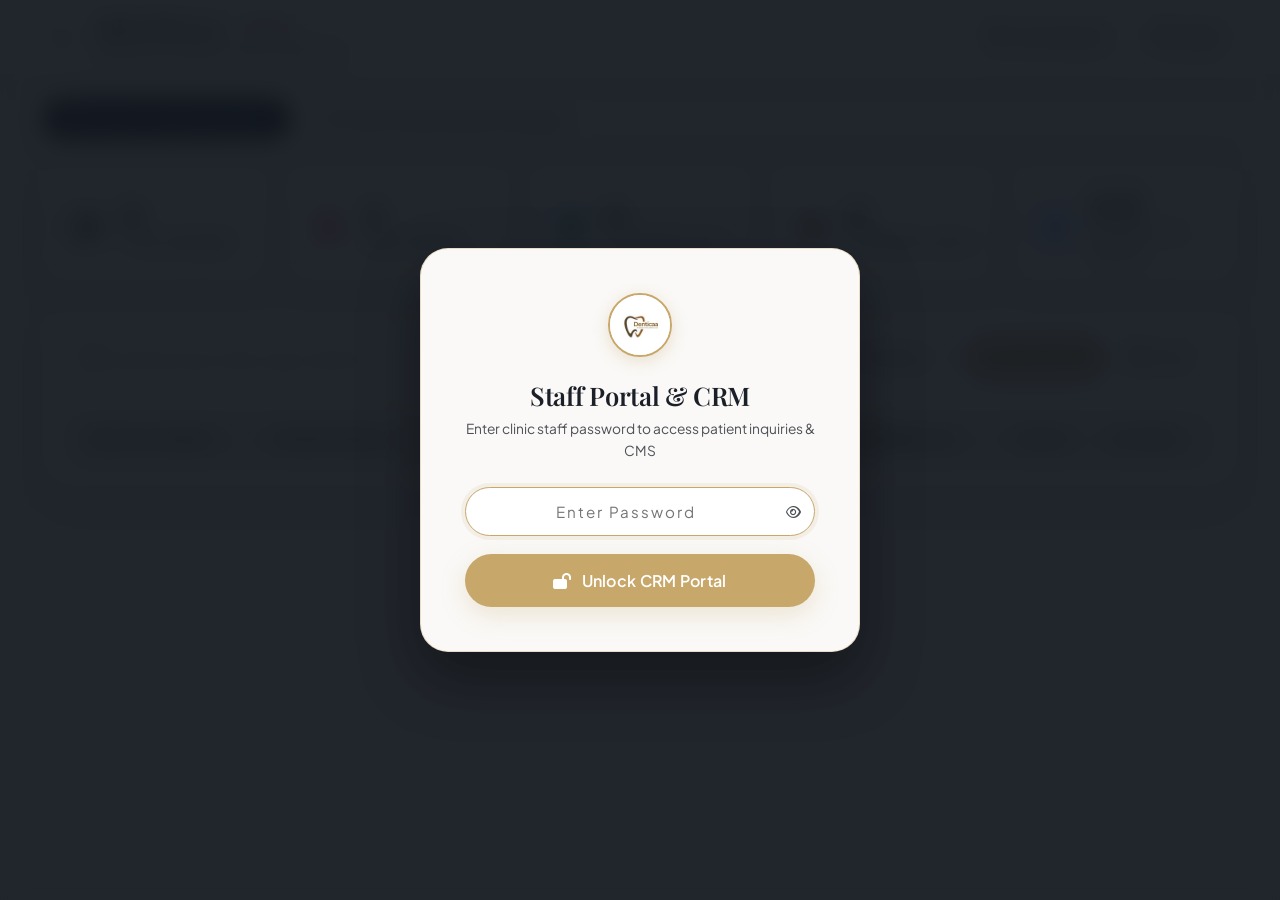
==== admin.html @ 0b4a2cc5 "Initial commit: Denticaa Dental Care website with responsive design, dynamic CMS and verified Google" ====
<!DOCTYPE html>
<html lang="en">
<head>
  <meta charset="UTF-8">
  <meta name="viewport" content="width=device-width, initial-scale=1.0">
  <title>Denticaa Dental CRM | Staff Portal & Transformations CMS</title>
  
  <!-- Icons & Fonts -->
  <link rel="stylesheet" href="https://cdnjs.cloudflare.com/ajax/libs/font-awesome/6.5.1/css/all.min.css">
  <link rel="preconnect" href="https://fonts.googleapis.com">
  <link rel="preconnect" href="https://fonts.gstatic.com" crossorigin>
  <link href="https://fonts.googleapis.com/css2?family=Playfair+Display:ital,wght@0,400;0,500;0,600;0,700;1,400;1,600&family=Plus+Jakarta+Sans:wght@300;400;500;600;700;800&display=swap" rel="stylesheet">

  <!-- Core Theme Styles -->
  <link rel="stylesheet" href="css/style.css">
  <link rel="stylesheet" href="css/components.css">
  <link rel="stylesheet" href="css/responsive.css">

  <style>
    /* Dedicated CRM Portal & Staff Login Styling */
    .crm-body {
      background-color: var(--bg-primary);
      min-height: 100vh;
      display: flex;
      flex-direction: column;
    }

    /* 1. AUTH / PASSWORD LOCK SCREEN */
    .auth-overlay {
      position: fixed;
      inset: 0;
      background: rgba(15, 20, 28, 0.92);
      backdrop-filter: blur(12px);
      z-index: 10000;
      display: flex;
      align-items: center;
      justify-content: center;
      padding: 20px;
    }

    .auth-card {
      background: var(--bg-card);
      border: 1.5px solid var(--gold-border);
      border-radius: var(--radius-xl);
      padding: 44px;
      max-width: 440px;
      width: 100%;
      text-align: center;
      box-shadow: 0 25px 60px rgba(0, 0, 0, 0.4);
      animation: modalFadeIn 0.3s ease;
    }

    .auth-logo {
      width: 64px;
      height: 64px;
      border-radius: 50%;
      margin: 0 auto 16px auto;
      border: 2px solid var(--gold-primary);
      box-shadow: 0 4px 16px rgba(199, 167, 106, 0.3);
      object-fit: cover;
    }

    .auth-title {
      font-family: var(--font-serif);
      font-size: 1.6rem;
      color: var(--text-dark);
      margin-bottom: 6px;
    }

    .auth-subtitle {
      font-size: 0.86rem;
      color: var(--text-muted);
      margin-bottom: 24px;
    }

    .auth-pass-wrap {
      position: relative;
      margin-bottom: 18px;
    }

    .auth-input {
      width: 100%;
      padding: 14px 44px 14px 16px;
      border-radius: var(--radius-full);
      border: 1.5px solid var(--border-subtle);
      font-family: var(--font-sans);
      font-size: 0.95rem;
      text-align: center;
      letter-spacing: 2px;
      background: #FFFFFF;
      color: var(--text-dark);
    }

    .auth-input:focus {
      outline: none;
      border-color: var(--gold-primary);
      box-shadow: 0 0 0 4px var(--gold-subtle);
    }

    .auth-eye-btn {
      position: absolute;
      right: 14px;
      top: 50%;
      transform: translateY(-50%);
      background: none;
      border: none;
      color: var(--text-muted);
      cursor: pointer;
    }

    .auth-error {
      color: #E11D48;
      font-size: 0.82rem;
      font-weight: 700;
      margin-bottom: 14px;
      display: none;
    }

    /* 2. CRM MAIN APP */
    .crm-header {
      background: var(--bg-card);
      border-bottom: 1px solid var(--border-subtle);
      padding: 14px 0;
      box-shadow: var(--shadow-subtle);
      position: sticky;
      top: 0;
      z-index: 100;
    }

    .crm-header-inner {
      display: flex;
      align-items: center;
      justify-content: space-between;
      gap: 20px;
      flex-wrap: wrap;
    }

    .crm-brand {
      display: flex;
      align-items: center;
      gap: 12px;
      text-decoration: none;
    }

    .crm-brand-img {
      width: 42px;
      height: 42px;
      border-radius: 50%;
      object-fit: cover;
      border: 1.5px solid var(--gold-primary);
    }

    .crm-badge-portal {
      font-size: 0.72rem;
      font-weight: 800;
      color: var(--gold-dark);
      background: var(--gold-subtle);
      border: 1px solid var(--gold-border);
      padding: 3px 10px;
      border-radius: var(--radius-full);
      text-transform: uppercase;
      letter-spacing: 1px;
    }

    /* Tab Switcher */
    .crm-nav-tabs {
      display: flex;
      gap: 10px;
      margin: 24px 0 20px 0;
      border-bottom: 1.5px solid var(--border-subtle);
      padding-bottom: 12px;
    }

    .crm-tab-btn {
      background: var(--bg-card);
      border: 1px solid var(--border-subtle);
      padding: 10px 22px;
      border-radius: var(--radius-full);
      font-family: var(--font-sans);
      font-size: 0.9rem;
      font-weight: 700;
      color: var(--text-muted);
      cursor: pointer;
      display: inline-flex;
      align-items: center;
      gap: 8px;
      transition: var(--transition);
    }

    .crm-tab-btn:hover {
      color: var(--text-dark);
      border-color: var(--gold-border);
    }

    .crm-tab-btn.active {
      background: var(--text-dark);
      color: #FFFFFF;
      border-color: var(--text-dark);
    }

    /* Stats Grid */
    .crm-stats-grid {
      display: grid;
      grid-template-columns: repeat(5, 1fr);
      gap: 18px;
      margin-bottom: 28px;
    }

    .crm-stat-card {
      background: var(--bg-card);
      border: 1px solid var(--border-subtle);
      border-radius: var(--radius-lg);
      padding: 20px;
      box-shadow: var(--shadow-card);
      display: flex;
      align-items: center;
      gap: 14px;
      transition: var(--transition);
    }

    .crm-stat-card:hover {
      transform: translateY(-3px);
      box-shadow: var(--shadow-hover);
      border-color: var(--gold-border);
    }

    .crm-stat-icon {
      width: 44px;
      height: 44px;
      border-radius: var(--radius-md);
      display: flex;
      align-items: center;
      justify-content: center;
      font-size: 1.2rem;
      flex-shrink: 0;
    }

    .icon-total { background: rgba(26, 31, 40, 0.08); color: var(--text-dark); }
    .icon-new { background: rgba(225, 29, 72, 0.12); color: #E11D48; }
    .icon-confirmed { background: rgba(5, 150, 105, 0.12); color: #059669; }
    .icon-bot { background: rgba(199, 167, 106, 0.15); color: var(--gold-dark); }
    .icon-doctors { background: rgba(59, 130, 246, 0.12); color: #2563EB; }

    .crm-stat-num {
      font-size: 1.6rem;
      font-weight: 800;
      color: var(--text-dark);
      line-height: 1;
      margin-bottom: 3px;
    }

    .crm-stat-label {
      font-size: 0.76rem;
      font-weight: 700;
      color: var(--text-muted);
      text-transform: uppercase;
      letter-spacing: 0.5px;
    }

    /* Main Container & Table Card */
    .crm-main-card {
      background: var(--bg-card);
      border: 1px solid var(--border-subtle);
      border-radius: var(--radius-xl);
      padding: 26px;
      box-shadow: var(--shadow-card);
      margin-bottom: 48px;
    }

    /* Filter bar */
    .crm-filter-bar {
      display: flex;
      align-items: center;
      justify-content: space-between;
      gap: 16px;
      flex-wrap: wrap;
      margin-bottom: 20px;
      padding-bottom: 18px;
      border-bottom: 1px solid var(--border-light);
    }

    .crm-search-box {
      position: relative;
      flex: 1;
      min-width: 260px;
      max-width: 400px;
    }

    .crm-search-box i {
      position: absolute;
      left: 14px;
      top: 50%;
      transform: translateY(-50%);
      color: var(--text-muted);
    }

    .crm-search-input {
      width: 100%;
      padding: 10px 14px 10px 38px;
      border-radius: var(--radius-full);
      border: 1px solid var(--border-subtle);
      background: #FFFFFF;
      font-family: var(--font-sans);
      font-size: 0.88rem;
      color: var(--text-dark);
    }

    .crm-filter-group {
      display: flex;
      align-items: center;
      gap: 10px;
      flex-wrap: wrap;
    }

    .crm-select {
      padding: 8px 14px;
      border-radius: var(--radius-full);
      border: 1px solid var(--border-subtle);
      background: #FFFFFF;
      color: var(--text-dark);
      font-size: 0.84rem;
      font-weight: 600;
      cursor: pointer;
    }

    /* Table */
    .crm-table-wrap {
      overflow-x: auto;
    }

    .crm-table {
      width: 100%;
      border-collapse: collapse;
      text-align: left;
      font-size: 0.88rem;
    }

    .crm-table th {
      background: var(--bg-secondary);
      color: var(--text-dark);
      font-weight: 700;
      font-size: 0.8rem;
      text-transform: uppercase;
      letter-spacing: 0.8px;
      padding: 12px 14px;
      border-bottom: 1.5px solid var(--border-subtle);
      white-space: nowrap;
    }

    .crm-table td {
      padding: 14px;
      border-bottom: 1px solid var(--border-light);
      color: var(--text-dark);
      vertical-align: middle;
    }

    .crm-table tr:hover td {
      background: rgba(199, 167, 106, 0.04);
    }

    .patient-name-text {
      font-weight: 700;
      color: var(--text-dark);
      font-size: 0.94rem;
    }

    .patient-meta-text {
      font-size: 0.74rem;
      color: var(--text-muted);
    }

    .source-pill {
      display: inline-flex;
      align-items: center;
      gap: 4px;
      font-size: 0.7rem;
      font-weight: 700;
      padding: 2px 8px;
      border-radius: var(--radius-full);
      width: fit-content;
    }

    .source-form { background: rgba(26, 31, 40, 0.08); color: var(--text-dark); }
    .source-bot { background: rgba(199, 167, 106, 0.18); color: var(--gold-dark); border: 1px solid var(--gold-border); }

    .status-badge {
      display: inline-flex;
      align-items: center;
      gap: 4px;
      padding: 4px 10px;
      border-radius: var(--radius-full);
      font-size: 0.74rem;
      font-weight: 700;
      text-transform: uppercase;
      border: none;
      cursor: pointer;
    }

    .status-new { background: #FFE4E6; color: #E11D48; }
    .status-contacted { background: #FEF3C7; color: #D97706; }
    .status-confirmed { background: #D1FAE5; color: #059669; }
    .status-completed { background: #E0E7FF; color: #4338CA; }
    .status-cancelled { background: #F1F5F9; color: #64748B; }

    .table-action-btn {
      width: 30px;
      height: 30px;
      border-radius: var(--radius-sm);
      border: 1px solid var(--border-subtle);
      background: #FFFFFF;
      color: var(--text-dark);
      display: inline-flex;
      align-items: center;
      justify-content: center;
      cursor: pointer;
      transition: var(--transition);
      text-decoration: none;
      font-size: 0.8rem;
    }

    .table-action-btn:hover { background: var(--text-dark); color: #FFFFFF; }
    .btn-wa-action:hover { background: #25D366 !important; border-color: #25D366 !important; color: #FFFFFF !important; }
    .btn-del-action:hover { background: #E11D48 !important; border-color: #E11D48 !important; color: #FFFFFF !important; }

    /* 3. TRANSFORMATIONS CMS GRID */
    .tr-cms-grid {
      display: grid;
      grid-template-columns: repeat(3, 1fr);
      gap: 22px;
    }

    .tr-cms-card {
      background: var(--bg-card);
      border: 1px solid var(--border-subtle);
      border-radius: var(--radius-lg);
      overflow: hidden;
      box-shadow: var(--shadow-card);
      display: flex;
      flex-direction: column;
    }

    .tr-cms-img-pair {
      display: grid;
      grid-template-columns: 1fr 1fr;
      height: 180px;
      background: #000;
      position: relative;
    }

    .tr-cms-img-pair img {
      width: 100%;
      height: 100%;
      object-fit: cover;
    }

    .tr-cms-img-label {
      position: absolute;
      bottom: 8px;
      font-size: 0.65rem;
      font-weight: 800;
      padding: 2px 6px;
      border-radius: 4px;
      color: #fff;
    }

    .lbl-before { left: 8px; background: #DC2626; }
    .lbl-after { right: 8px; background: #059669; }

    .tr-cms-body {
      padding: 18px;
      flex: 1;
      display: flex;
      flex-direction: column;
      justify-content: space-between;
    }

    /* Modal styles */
    .crm-modal-backdrop {
      position: fixed;
      inset: 0;
      background: rgba(15, 20, 28, 0.7);
      backdrop-filter: blur(8px);
      z-index: 9999;
      display: none;
      align-items: center;
      justify-content: center;
      padding: 20px;
    }

    .crm-modal-backdrop.active {
      display: flex;
      animation: modalFadeIn 0.3s ease;
    }

    .crm-modal-content {
      background: var(--bg-card);
      border: 1.5px solid var(--gold-border);
      border-radius: var(--radius-xl);
      max-width: 650px;
      width: 100%;
      max-height: 90vh;
      display: flex;
      flex-direction: column;
      box-shadow: var(--shadow-hover);
      overflow: hidden;
    }

    .crm-modal-header {
      padding: 18px 24px;
      background: var(--bg-secondary);
      border-bottom: 1px solid var(--border-subtle);
      display: flex;
      align-items: center;
      justify-content: space-between;
    }

    .crm-modal-body {
      padding: 24px;
      overflow-y: auto;
      flex: 1;
    }

    .crm-modal-footer {
      padding: 16px 24px;
      background: var(--bg-secondary);
      border-top: 1px solid var(--border-subtle);
      display: flex;
      align-items: center;
      justify-content: flex-end;
      gap: 12px;
    }

    .chat-transcript-box {
      background: #FFFFFF;
      border: 1px solid var(--border-subtle);
      border-radius: var(--radius-md);
      padding: 14px;
      max-height: 220px;
      overflow-y: auto;
      display: flex;
      flex-direction: column;
      gap: 8px;
      margin-top: 6px;
    }

    .transcript-bubble {
      padding: 8px 12px;
      border-radius: var(--radius-md);
      font-size: 0.84rem;
      line-height: 1.45;
      max-width: 85%;
    }

    .transcript-user { background: #F1F5F9; color: var(--text-dark); align-self: flex-start; }
    .transcript-model { background: var(--gold-subtle); border: 1px solid var(--gold-border); color: var(--text-dark); align-self: flex-end; }
  </style>
</head>
<body class="crm-body">

  <!-- 1. PASSWORD AUTHENTICATION SCREEN (Password: denticaa123) -->
  <div class="auth-overlay" id="authOverlay">
    <div class="auth-card">
      <img src="images/denticaa-logo.png" alt="Denticaa Dental Care Logo" class="auth-logo">
      <h2 class="auth-title">Staff Portal & CRM</h2>
      <p class="auth-subtitle">Enter clinic staff password to access patient inquiries & CMS</p>

      <form id="authForm">
        <div class="auth-pass-wrap">
          <input type="password" id="authPasswordInput" class="auth-input" placeholder="Enter Password" autocomplete="current-password" required>
          <button type="button" class="auth-eye-btn" id="authToggleEye"><i class="fa-regular fa-eye"></i></button>
        </div>
        <div class="auth-error" id="authErrorMsg">⚠️ Incorrect password. Please try again.</div>
        <button type="submit" class="btn btn-gold btn-lg" style="width: 100%;">
          <i class="fa-solid fa-lock-open"></i> Unlock CRM Portal
        </button>
      </form>
    </div>
  </div>

  <!-- 2. PROTECTED CRM HEADER -->
  <header class="crm-header">
    <div class="container">
      <div class="crm-header-inner">
        <!-- Logo & Title -->
        <a href="index.html" class="crm-brand">
          <img src="images/denticaa-logo.png" alt="Denticaa Logo" class="crm-brand-img">
          <div>
            <div style="display: flex; align-items: center; gap: 8px;">
              <span class="brand-name" style="font-size: 1.35rem;">DENTICAA</span>
              <span class="crm-badge-portal">PORTAL</span>
            </div>
            <p style="font-size: 0.72rem; color: var(--text-muted); font-weight: 600;">Wright Town, Jabalpur • Patient CRM & CMS</p>
          </div>
        </a>

        <!-- Controls -->
        <div style="display: flex; align-items: center; gap: 10px;">
          <a href="index.html" class="btn btn-outline btn-sm">
            <i class="fa-solid fa-globe"></i> View Website
          </a>
          <button class="btn btn-dark btn-sm" id="btnLogoutCRM" title="Logout">
            <i class="fa-solid fa-right-from-bracket"></i> Lock
          </button>
        </div>
      </div>
    </div>
  </header>

  <!-- 3. MAIN PORTAL CONTAINER -->
  <main class="container" style="flex: 1;">
    
    <!-- Tab Switcher -->
    <div class="crm-nav-tabs">
      <button class="crm-tab-btn active" id="tabBtnLeads" onclick="switchCRMTab('leads')">
        <i class="fa-solid fa-users"></i> Patient Leads & Inquiries
      </button>
      <button class="crm-tab-btn" id="tabBtnTransformations" onclick="switchCRMTab('transformations')">
        <i class="fa-solid fa-wand-magic-sparkles"></i> Smile Transformations Manager
      </button>
    </div>

    <!-- TAB 1: PATIENT LEADS & INQUIRIES -->
    <section id="crmTabLeads">
      <!-- KPI Stats -->
      <div class="crm-stats-grid">
        <div class="crm-stat-card">
          <div class="crm-stat-icon icon-total"><i class="fa-solid fa-users"></i></div>
          <div>
            <div class="crm-stat-num" id="statTotalLeads">0</div>
            <div class="crm-stat-label">Total Inquiries</div>
          </div>
        </div>

        <div class="crm-stat-card">
          <div class="crm-stat-icon icon-new"><i class="fa-solid fa-bell"></i></div>
          <div>
            <div class="crm-stat-num" id="statNewLeads">0</div>
            <div class="crm-stat-label">New / Pending</div>
          </div>
        </div>

        <div class="crm-stat-card">
          <div class="crm-stat-icon icon-confirmed"><i class="fa-solid fa-calendar-check"></i></div>
          <div>
            <div class="crm-stat-num" id="statConfirmedLeads">0</div>
            <div class="crm-stat-label">Confirmed Visits</div>
          </div>
        </div>

        <div class="crm-stat-card">
          <div class="crm-stat-icon icon-bot"><i class="fa-solid fa-robot"></i></div>
          <div>
            <div class="crm-stat-num" id="statBotLeads">0</div>
            <div class="crm-stat-label">AI Chatbot Leads</div>
          </div>
        </div>

        <div class="crm-stat-card">
          <div class="crm-stat-icon icon-doctors"><i class="fa-solid fa-user-doctor"></i></div>
          <div>
            <div class="crm-stat-num" id="statDoctorSplit">0/0</div>
            <div class="crm-stat-label">Dr. Kapil / Dr. Anmoll</div>
          </div>
        </div>
      </div>

      <!-- Main Table Card -->
      <div class="crm-main-card">
        <div class="crm-filter-bar">
          <div class="crm-search-box">
            <i class="fa-solid fa-magnifying-glass"></i>
            <input type="text" id="crmSearchInput" class="crm-search-input" placeholder="Search by name, phone, age, treatment...">
          </div>

          <div class="crm-filter-group">
            <select id="crmFilterType" class="crm-select">
              <option value="all">All Sources</option>
              <option value="form">Website Form</option>
              <option value="chatbot">AI Chatbot</option>
            </select>

            <select id="crmFilterDoctor" class="crm-select">
              <option value="all">All Doctors</option>
              <option value="Kapil">Dr. Kapil Jain</option>
              <option value="Anmoll">Dr. Mrs Anmoll Jain</option>
            </select>

            <select id="crmFilterStatus" class="crm-select">
              <option value="all">All Statuses</option>
              <option value="New">New</option>
              <option value="Contacted">Contacted</option>
              <option value="Confirmed">Confirmed</option>
              <option value="Completed">Completed</option>
              <option value="Cancelled">Cancelled</option>
            </select>

            <button class="btn btn-gold btn-sm" id="btnAddNewLead">
              <i class="fa-solid fa-user-plus"></i> New Lead
            </button>
            <button class="btn btn-outline btn-sm" id="btnExportCSV">
              <i class="fa-solid fa-file-csv"></i> CSV
            </button>
          </div>
        </div>

        <div class="crm-table-wrap">
          <table class="crm-table">
            <thead>
              <tr>
                <th>Lead ID & Source</th>
                <th>Patient Details</th>
                <th>Age / Gender</th>
                <th>Treatment</th>
                <th>Doctor</th>
                <th>Preferred Slot</th>
                <th>Status</th>
                <th>Actions</th>
              </tr>
            </thead>
            <tbody id="crmTableBody">
              <!-- Rendered by js/admin.js -->
            </tbody>
          </table>
        </div>
      </div>
    </section>

    <!-- TAB 2: SMILE TRANSFORMATIONS CMS -->
    <section id="crmTabTransformations" style="display: none;">
      <div class="crm-main-card">
        <div style="display: flex; justify-content: space-between; align-items: center; margin-bottom: 24px; flex-wrap: wrap; gap: 14px;">
          <div>
            <h3 class="font-serif" style="font-size: 1.4rem; margin-bottom: 4px;">Smile Transformations Manager</h3>
            <p style="font-size: 0.88rem; color: var(--text-muted);">Manage and upload Before & After clinical smile transformation photos displayed on the live website.</p>
          </div>
          <button class="btn btn-gold btn-sm" id="btnUploadTransformation">
            <i class="fa-solid fa-plus"></i> Upload New Transformation
          </button>
        </div>

        <div class="tr-cms-grid" id="trCmsGrid">
          <!-- Rendered dynamically by js/admin.js -->
        </div>
      </div>
    </section>

  </main>

  <!-- 4. LEAD DETAILS & TRANSCRIPT MODAL -->
  <div class="crm-modal-backdrop" id="leadDetailsModal">
    <div class="crm-modal-content">
      <div class="crm-modal-header">
        <div>
          <h3 class="font-serif" id="modalLeadTitle" style="font-size: 1.25rem; margin-bottom: 2px;">Patient Inquiry Details</h3>
          <span id="modalLeadSourceBadge" class="source-pill">Source</span>
        </div>
        <button class="table-action-btn" id="modalCloseBtn"><i class="fa-solid fa-xmark"></i></button>
      </div>

      <div class="crm-modal-body">
        <div style="display: grid; grid-template-columns: 1fr 1fr; gap: 14px; margin-bottom: 18px;">
          <div>
            <label style="font-size: 0.74rem; font-weight: 700; color: var(--text-muted); text-transform: uppercase;">Patient Name</label>
            <p id="modalPatientName" style="font-weight: 700; font-size: 1rem;"></p>
          </div>
          <div>
            <label style="font-size: 0.74rem; font-weight: 700; color: var(--text-muted); text-transform: uppercase;">Phone Number</label>
            <p id="modalPatientPhone" style="font-weight: 700; font-size: 1rem;"></p>
          </div>
          <div>
            <label style="font-size: 0.74rem; font-weight: 700; color: var(--text-muted); text-transform: uppercase;">Age / Gender</label>
            <p id="modalPatientAgeGender" style="font-weight: 600;"></p>
          </div>
          <div>
            <label style="font-size: 0.74rem; font-weight: 700; color: var(--text-muted); text-transform: uppercase;">Treatment</label>
            <p id="modalTreatment" style="font-weight: 600;"></p>
          </div>
          <div>
            <label style="font-size: 0.74rem; font-weight: 700; color: var(--text-muted); text-transform: uppercase;">Preferred Doctor</label>
            <p id="modalDoctor" style="font-weight: 600;"></p>
          </div>
          <div>
            <label style="font-size: 0.74rem; font-weight: 700; color: var(--text-muted); text-transform: uppercase;">Preferred Date & Slot</label>
            <p id="modalDateSlot" style="font-weight: 600;"></p>
          </div>
        </div>

        <div style="margin-bottom: 16px;">
          <label style="font-size: 0.74rem; font-weight: 700; color: var(--text-muted); text-transform: uppercase;">Patient Message / Concern</label>
          <p id="modalMessage" style="background: var(--bg-secondary); padding: 10px; border-radius: var(--radius-sm); font-size: 0.88rem; line-height: 1.5; margin-top: 4px;"></p>
        </div>

        <!-- AI Chat Transcript -->
        <div id="modalChatTranscriptWrap" style="margin-bottom: 16px; display: none;">
          <label style="font-size: 0.74rem; font-weight: 700; color: var(--text-muted); text-transform: uppercase;">AI Chatbot Full Transcript</label>
          <div class="chat-transcript-box" id="modalChatTranscript"></div>
        </div>

        <!-- Clinical Notes -->
        <div>
          <label for="modalClinicalNotes" style="font-size: 0.74rem; font-weight: 700; color: var(--text-muted); text-transform: uppercase;">Doctor / Reception Clinical Notes</label>
          <textarea id="modalClinicalNotes" class="form-control" rows="2" placeholder="Add follow-up notes..."></textarea>
        </div>
      </div>

      <div class="crm-modal-footer">
        <a id="modalWhatsAppBtn" href="#" target="_blank" class="btn btn-whatsapp btn-sm">
          <i class="fa-brands fa-whatsapp"></i> WhatsApp
        </a>
        <button class="btn btn-gold btn-sm" id="modalSaveNotesBtn">
          <i class="fa-solid fa-floppy-disk"></i> Save Notes
        </button>
      </div>
    </div>
  </div>

  <!-- 5. UPLOAD NEW TRANSFORMATION MODAL -->
  <div class="crm-modal-backdrop" id="uploadTrModal">
    <div class="crm-modal-content">
      <div class="crm-modal-header">
        <h3 class="font-serif" style="font-size: 1.25rem;">Upload New Smile Transformation</h3>
        <button class="table-action-btn" id="uploadTrCloseBtn"><i class="fa-solid fa-xmark"></i></button>
      </div>

      <form id="uploadTrForm">
        <div class="crm-modal-body">
          <div class="form-row">
            <div class="form-group">
              <label class="form-label">Case Title *</label>
              <input type="text" id="trTitle" class="form-control" placeholder="e.g. Diastema Spacing Closure" required>
            </div>
            <div class="form-group">
              <label class="form-label">Treatment Tag & Duration *</label>
              <input type="text" id="trTag" class="form-control" placeholder="e.g. Clear Aligners • 9 Months" required>
            </div>
          </div>

          <div class="form-row">
            <div class="form-group">
              <label class="form-label">Assigned Doctor *</label>
              <select id="trDoctor" class="form-control" required>
                <option value="Dr. Kapil Jain">Dr. Kapil Jain (Ortho & Aligners)</option>
                <option value="Dr. Mrs Anmoll Jain">Dr. Mrs Anmoll Jain (Cosmetic & Laser RCT)</option>
              </select>
            </div>
            <div class="form-group">
              <label class="form-label">Clinical Description *</label>
              <input type="text" id="trDesc" class="form-control" placeholder="Short description of clinical outcome" required>
            </div>
          </div>

          <!-- Photo Upload / URL Inputs -->
          <div class="form-row">
            <div class="form-group">
              <label class="form-label">🔴 BEFORE Photo (File or URL) *</label>
              <input type="file" id="trBeforeFile" class="form-control" accept="image/*" style="margin-bottom: 6px;">
              <input type="text" id="trBeforeUrl" class="form-control" placeholder="Or enter image URL (e.g. images/before-crowding.png)">
            </div>
            <div class="form-group">
              <label class="form-label">🟢 AFTER Photo (File or URL) *</label>
              <input type="file" id="trAfterFile" class="form-control" accept="image/*" style="margin-bottom: 6px;">
              <input type="text" id="trAfterUrl" class="form-control" placeholder="Or enter image URL (e.g. images/after-crowding.png)">
            </div>
          </div>
        </div>

        <div class="crm-modal-footer">
          <button type="button" class="btn btn-outline btn-sm" id="uploadTrCancelBtn">Cancel</button>
          <button type="submit" class="btn btn-gold btn-sm"><i class="fa-solid fa-cloud-arrow-up"></i> Save & Publish</button>
        </div>
      </form>
    </div>
  </div>

  <!-- Scripts -->
  <script src="js/crm-store.js"></script>
  <script src="js/admin.js"></script>
</body>
</html>
---- css/style.css ----
/* ==========================================================================
   DENTICAA DENTAL CLINIC — MASTER ORIGINAL DESIGN SYSTEM
   Visual Identity: Warm Ivory × Soft Cream × Editorial Charcoal × Luxury Gold
   ========================================================================== */

@import url('https://fonts.googleapis.com/css2?family=Playfair+Display:ital,wght@0,400;0,500;0,600;0,700;1,400;1,600&family=Plus+Jakarta+Sans:wght@300;400;500;600;700;800&display=swap');

:root {
  /* Original Theme Colors */
  --bg-primary: #F4F1EC;
  --bg-secondary: #E8E3DC;
  --bg-card: #FAF9F7;
  --bg-card-hover: #FFFFFF;
  --bg-dark-card: #141A22;
  
  --text-dark: #1A1F28;
  --text-muted: #4D5056;
  --text-light: #7A7E85;
  --text-white: #FFFFFF;
  
  --border-subtle: #D0CBC3;
  --border-light: #E4E0D8;
  
  /* Gold Accents */
  --gold-primary: #C7A76A;
  --gold-light: #E1D0AE;
  --gold-dark: #A38246;
  --gold-subtle: rgba(199, 167, 106, 0.12);
  --gold-border: rgba(199, 167, 106, 0.35);

  /* Shadows */
  --shadow-subtle: 0 4px 20px rgba(26, 31, 40, 0.04);
  --shadow-card: 0 10px 30px rgba(26, 31, 40, 0.06);
  --shadow-hover: 0 16px 40px rgba(26, 31, 40, 0.12);
  --shadow-gold: 0 8px 25px rgba(199, 167, 106, 0.25);

  /* Typography */
  --font-serif: 'Playfair Display', Georgia, serif;
  --font-sans: 'Plus Jakarta Sans', system-ui, -apple-system, sans-serif;

  /* Radius */
  --radius-xs: 4px;
  --radius-sm: 8px;
  --radius-md: 14px;
  --radius-lg: 20px;
  --radius-xl: 28px;
  --radius-full: 9999px;

  /* Transitions */
  --transition: all 0.3s cubic-bezier(0.16, 1, 0.3, 1);
}

/* Reset */
*, *::before, *::after {
  margin: 0;
  padding: 0;
  box-sizing: border-box;
}

html {
  scroll-behavior: smooth;
  font-size: 16px;
  background-color: var(--bg-primary);
  color: var(--text-dark);
}

body {
  font-family: var(--font-sans);
  background-color: var(--bg-primary);
  color: var(--text-dark);
  line-height: 1.65;
  overflow-x: hidden;
  -webkit-font-smoothing: antialiased;
}

/* Typography Helpers */
h1, h2, h3, h4, h5, h6 {
  font-family: var(--font-serif);
  color: var(--text-dark);
  font-weight: 600;
  line-height: 1.22;
  letter-spacing: -0.01em;
}

.font-serif {
  font-family: var(--font-serif);
}

.font-sans {
  font-family: var(--font-sans);
}

.text-gold {
  color: var(--gold-primary);
}

/* Container */
.container {
  width: 100%;
  max-width: 1240px;
  margin: 0 auto;
  padding: 0 24px;
}

.section-padding {
  padding: 90px 0;
  position: relative;
}

.section-title-wrap {
  text-align: center;
  max-width: 780px;
  margin: 0 auto 50px auto;
}

.section-tag {
  display: inline-flex;
  align-items: center;
  gap: 8px;
  font-size: 0.8rem;
  font-weight: 700;
  text-transform: uppercase;
  letter-spacing: 1.5px;
  color: var(--gold-dark);
  margin-bottom: 12px;
}

.section-tag::before,
.section-tag::after {
  content: '';
  width: 18px;
  height: 1px;
  background: var(--gold-primary);
}

.section-title {
  font-size: 2.65rem;
  margin-bottom: 16px;
  color: var(--text-dark);
}

.section-subtitle {
  font-size: 1.05rem;
  color: var(--text-muted);
  line-height: 1.7;
}

/* Editorial Buttons */
.btn {
  display: inline-flex;
  align-items: center;
  justify-content: center;
  gap: 10px;
  padding: 14px 30px;
  font-size: 0.92rem;
  font-weight: 600;
  border-radius: var(--radius-full);
  text-decoration: none;
  cursor: pointer;
  transition: var(--transition);
  border: none;
  font-family: var(--font-sans);
  letter-spacing: 0.3px;
}

.btn-primary {
  background-color: var(--text-dark);
  color: #FFFFFF;
  box-shadow: 0 6px 20px rgba(26, 31, 40, 0.15);
}

.btn-primary:hover {
  background-color: #000000;
  transform: translateY(-2px);
  box-shadow: 0 12px 28px rgba(26, 31, 40, 0.25);
}

.btn-gold {
  background-color: var(--gold-primary);
  color: #FFFFFF;
  box-shadow: var(--shadow-gold);
}

.btn-gold:hover {
  background-color: var(--gold-dark);
  transform: translateY(-2px);
  box-shadow: 0 12px 30px rgba(199, 167, 106, 0.35);
}

.btn-outline {
  background-color: transparent;
  color: var(--text-dark);
  border: 1.5px solid var(--border-subtle);
}

.btn-outline:hover {
  border-color: var(--text-dark);
  background-color: rgba(26, 31, 40, 0.04);
  transform: translateY(-2px);
}

.btn-whatsapp {
  background-color: #25D366;
  color: #FFFFFF;
}

.btn-whatsapp:hover {
  background-color: #1EBE5A;
  transform: translateY(-2px);
  box-shadow: 0 8px 25px rgba(37, 211, 102, 0.3);
}

.btn-sm {
  padding: 9px 20px;
  font-size: 0.85rem;
}

.btn-lg {
  padding: 16px 36px;
  font-size: 1rem;
}

/* Custom Scrollbar */
::-webkit-scrollbar {
  width: 8px;
}
::-webkit-scrollbar-track {
  background: var(--bg-primary);
}
::-webkit-scrollbar-thumb {
  background: #C0B9AE;
  border-radius: 4px;
}
::-webkit-scrollbar-thumb:hover {
  background: var(--gold-primary);
}

/* Breadcrumbs */
.breadcrumbs {
  display: flex;
  align-items: center;
  gap: 10px;
  font-size: 0.85rem;
  color: var(--text-muted);
  margin-bottom: 24px;
  list-style: none;
}

.breadcrumbs a {
  color: var(--text-dark);
  text-decoration: none;
  transition: color var(--transition);
}

.breadcrumbs a:hover {
  color: var(--gold-primary);
}

.breadcrumbs li::after {
  content: '/';
  margin-left: 10px;
  color: var(--border-subtle);
}

.breadcrumbs li:last-child::after {
  content: '';
}
---- css/components.css ----
/* ==========================================================================
   DENTICAA DENTAL CLINIC — ORIGINAL WARM LUXURY COMPONENTS & MODULES
   ========================================================================== */

/* 1. TOP UTILITY ANNOUNCEMENT BAR */
.top-bar {
  background-color: var(--text-dark);
  color: #FFFFFF;
  font-size: 0.82rem;
  padding: 8px 0;
  border-bottom: 1px solid rgba(255, 255, 255, 0.08);
}

.top-bar-inner {
  display: flex;
  justify-content: space-between;
  align-items: center;
  flex-wrap: wrap;
  gap: 12px;
}

.top-bar-left, .top-bar-right {
  display: flex;
  align-items: center;
  gap: 20px;
}

.top-bar-item {
  display: flex;
  align-items: center;
  gap: 8px;
  color: #E2E0DC;
  text-decoration: none;
  font-weight: 500;
  transition: var(--transition);
}

.top-bar-item:hover {
  color: var(--gold-light);
}

.top-bar-item i {
  color: var(--gold-primary);
  font-size: 0.85rem;
}

/* 2. NAVBAR */
.navbar {
  position: sticky;
  top: 0;
  left: 0;
  width: 100%;
  z-index: 1000;
  background: rgba(244, 241, 236, 0.92);
  backdrop-filter: blur(16px);
  -webkit-backdrop-filter: blur(16px);
  border-bottom: 1px solid var(--border-subtle);
  transition: var(--transition);
}

.navbar.scrolled {
  background: rgba(250, 249, 247, 0.98);
  box-shadow: var(--shadow-subtle);
}

.nav-container {
  display: flex;
  align-items: center;
  justify-content: space-between;
  padding: 6px 0;
  min-height: 86px;
  gap: 20px;
}

.brand-logo {
  display: inline-flex;
  align-items: center;
  gap: 14px;
  text-decoration: none;
  flex-shrink: 0;
}

.brand-logo-img {
  height: 108px;
  width: auto;
  max-width: 190px;
  object-fit: contain;
  mix-blend-mode: multiply;
  transition: var(--transition);
}

.brand-logo:hover .brand-logo-img {
  transform: scale(1.06);
}

.brand-emblem {
  width: 44px;
  height: 44px;
  border-radius: 50%;
  background: #1A1F28;
  border: 1.5px solid var(--gold-primary);
  display: flex;
  align-items: center;
  justify-content: center;
  color: var(--gold-primary);
  font-size: 1.15rem;
  box-shadow: 0 4px 12px rgba(26, 31, 40, 0.15);
  transition: var(--transition);
}

.brand-logo:hover .brand-emblem {
  transform: scale(1.05);
  border-color: var(--gold-dark);
}

.brand-logo-text {
  display: flex;
  flex-direction: column;
  justify-content: center;
  gap: 2px;
}

.brand-name {
  font-family: var(--font-serif);
  font-size: 1.65rem;
  font-weight: 800;
  color: var(--text-dark);
  letter-spacing: 1.2px;
  line-height: 1;
}

.brand-tagline {
  font-size: 0.7rem;
  color: var(--gold-dark);
  font-weight: 700;
  letter-spacing: 1.5px;
  text-transform: uppercase;
  white-space: nowrap;
  line-height: 1.2;
}

.nav-menu {
  display: flex;
  align-items: center;
  gap: 28px;
  list-style: none;
  margin: 0;
  padding: 0;
}

.nav-link {
  text-decoration: none;
  color: var(--text-dark);
  font-size: 0.92rem;
  font-weight: 600;
  transition: var(--transition);
  position: relative;
  padding: 8px 0;
  display: inline-flex;
  align-items: center;
  gap: 6px;
  line-height: 1;
}

.nav-link:hover,
.nav-link.active {
  color: var(--gold-dark);
}

.nav-link::after {
  content: '';
  position: absolute;
  bottom: 0;
  left: 0;
  width: 0;
  height: 2px;
  background-color: var(--gold-primary);
  transition: width var(--transition);
}

.nav-link:hover::after,
.nav-link.active::after {
  width: 100%;
}

.nav-actions {
  display: flex;
  align-items: center;
  gap: 14px;
  flex-shrink: 0;
}

.nav-status-badge {
  display: inline-flex;
  align-items: center;
  gap: 8px;
  padding: 6px 12px;
  border-radius: var(--radius-full);
  background: rgba(16, 185, 129, 0.1);
  border: 1px solid rgba(16, 185, 129, 0.3);
  font-size: 0.8rem;
  font-weight: 600;
  color: #059669;
}

.nav-crm-btn {
  display: inline-flex;
  align-items: center;
  gap: 6px;
  background: var(--gold-subtle);
  border: 1px solid var(--gold-border);
  color: var(--gold-dark);
  padding: 6px 14px;
  border-radius: var(--radius-full);
  font-size: 0.8rem;
  font-weight: 700;
  text-decoration: none;
  transition: var(--transition);
}

.nav-crm-btn:hover {
  background: var(--gold-primary);
  color: #FFFFFF;
  border-color: var(--gold-primary);
}

.status-dot {
  width: 8px;
  height: 8px;
  border-radius: 50%;
  background-color: #10B981;
}

.mobile-toggle {
  display: none;
  background: transparent;
  border: 1px solid var(--border-subtle);
  color: var(--text-dark);
  font-size: 1.2rem;
  padding: 8px 12px;
  border-radius: var(--radius-sm);
  cursor: pointer;
}

/* 3. HERO SECTION */
.hero-section {
  padding: 80px 0 100px 0;
  background: linear-gradient(180deg, var(--bg-primary) 0%, var(--bg-secondary) 100%);
  position: relative;
  overflow: hidden;
}

.hero-grid {
  display: grid;
  grid-template-columns: 1.15fr 0.85fr;
  align-items: center;
  gap: 56px;
}

.hero-title {
  font-size: 3.3rem;
  margin-bottom: 20px;
  color: var(--text-dark);
  line-height: 1.18;
}

.hero-subtitle {
  font-size: 1.12rem;
  color: var(--text-muted);
  line-height: 1.75;
  margin-bottom: 30px;
}

.hero-cta-group {
  display: flex;
  align-items: center;
  gap: 16px;
  flex-wrap: wrap;
  margin-bottom: 24px;
}

.hero-quick-contact {
  display: flex;
  align-items: center;
  gap: 22px;
  flex-wrap: wrap;
}

.hero-contact-link {
  display: inline-flex;
  align-items: center;
  gap: 8px;
  font-size: 0.9rem;
  font-weight: 600;
  color: var(--text-dark);
  text-decoration: none;
  transition: var(--transition);
}

.hero-contact-link:hover {
  color: var(--gold-dark);
}

/* Clinic Photo & Badges */
.hero-image-wrap {
  position: relative;
}

.hero-clinic-photo {
  width: 100%;
  height: 480px;
  object-fit: cover;
  border-radius: var(--radius-lg);
  box-shadow: var(--shadow-hover);
  border: 1px solid var(--border-subtle);
}

.hero-badge {
  position: absolute;
  background: rgba(250, 249, 247, 0.95);
  backdrop-filter: blur(12px);
  -webkit-backdrop-filter: blur(12px);
  border: 1px solid var(--border-subtle);
  padding: 12px 18px;
  border-radius: var(--radius-md);
  display: flex;
  align-items: center;
  gap: 12px;
  box-shadow: var(--shadow-card);
}

.hero-badge--top {
  top: -15px;
  left: -15px;
}

.hero-badge--bottom {
  bottom: -15px;
  right: -15px;
}

.hero-badge-icon {
  width: 40px;
  height: 40px;
  border-radius: 50%;
  background: var(--gold-subtle);
  border: 1px solid var(--gold-border);
  display: flex;
  align-items: center;
  justify-content: center;
  color: var(--gold-dark);
  font-size: 1.1rem;
}

.hero-badge-title {
  font-size: 0.9rem;
  font-weight: 700;
  color: var(--text-dark);
  display: block;
}

.hero-badge-sub {
  font-size: 0.78rem;
  color: var(--text-muted);
}

/* 4. VERIFIED TRUST BAR */
.trust-bar {
  background: var(--bg-card);
  border-top: 1px solid var(--border-subtle);
  border-bottom: 1px solid var(--border-subtle);
  padding: 30px 0;
}

.trust-grid {
  display: grid;
  grid-template-columns: repeat(4, 1fr);
  gap: 24px;
}

.trust-item {
  display: flex;
  align-items: center;
  gap: 14px;
}

.trust-icon {
  width: 44px;
  height: 44px;
  border-radius: var(--radius-sm);
  background: var(--gold-subtle);
  border: 1px solid var(--gold-border);
  display: flex;
  align-items: center;
  justify-content: center;
  color: var(--gold-dark);
  font-size: 1.15rem;
  flex-shrink: 0;
}

.trust-text strong {
  font-size: 0.92rem;
  color: var(--text-dark);
  display: block;
}

.trust-text span {
  font-size: 0.8rem;
  color: var(--text-muted);
}

/* ==========================================================================
   5. DOCTOR SHOWCASE SPOTLIGHT (Dr. Gargi Layout in Original Theme)
   ========================================================================== */
.doctor-spotlight-section {
  background-color: var(--bg-primary);
  position: relative;
}

/* Doctor Switcher Tabs */
.doctor-switch-tabs {
  display: flex;
  justify-content: center;
  gap: 14px;
  margin-bottom: 40px;
  flex-wrap: wrap;
}

.doctor-tab-btn {
  display: inline-flex;
  align-items: center;
  gap: 10px;
  padding: 12px 26px;
  border-radius: var(--radius-full);
  background: var(--bg-card);
  border: 1.5px solid var(--border-subtle);
  color: var(--text-muted);
  font-size: 0.92rem;
  font-weight: 600;
  cursor: pointer;
  transition: var(--transition);
}

.doctor-tab-btn i {
  color: var(--gold-dark);
}

.doctor-tab-btn:hover {
  border-color: var(--gold-dark);
  color: var(--text-dark);
}

.doctor-tab-btn.active {
  background: var(--text-dark);
  border-color: var(--text-dark);
  color: #FFFFFF;
  box-shadow: 0 4px 16px rgba(26, 31, 40, 0.2);
}

.doctor-tab-btn.active i {
  color: var(--gold-light);
}

/* Showcase Card (Compact Sleek Luxury Frame) */
.doctor-spotlight-card {
  display: none;
  grid-template-columns: 320px 1fr;
  gap: 36px;
  align-items: center;
  background: #111720;
  border: 1.5px solid rgba(199, 167, 106, 0.35);
  border-radius: var(--radius-xl);
  padding: 28px 32px;
  box-shadow: var(--shadow-hover), 0 10px 40px rgba(0, 0, 0, 0.2);
  position: relative;
  max-width: 1060px;
  margin: 0 auto;
  transition: var(--transition);
}

.doctor-spotlight-card.active {
  display: grid;
  animation: fadeInSpotlight 0.4s ease;
}

@keyframes fadeInSpotlight {
  from { opacity: 0; transform: translateY(12px); }
  to { opacity: 1; transform: translateY(0); }
}

/* Left Column: Portrait Photo & Frame */
.doctor-portrait-frame {
  position: relative;
  border-radius: var(--radius-md);
  overflow: hidden;
  border: 1.5px solid rgba(199, 167, 106, 0.4);
  box-shadow: 0 10px 30px rgba(0, 0, 0, 0.5);
  background: #0D1219;
  height: 380px;
  width: 100%;
}

.doctor-portrait-img {
  width: 100%;
  height: 100%;
  object-fit: cover;
  object-position: top center;
  display: block;
}

/* Top-Right Excellence Gold Badge */
.doctor-exp-badge {
  position: absolute;
  top: 10px;
  right: 10px;
  background: rgba(17, 23, 32, 0.92);
  backdrop-filter: blur(8px);
  border: 1px solid var(--gold-border);
  color: var(--gold-light);
  font-size: 0.72rem;
  font-weight: 700;
  padding: 4px 10px;
  border-radius: var(--radius-full);
  display: inline-flex;
  align-items: center;
  gap: 5px;
}

.doctor-exp-badge i {
  color: var(--gold-primary);
}

/* Bottom Floating Nameplate Overlay */
.doctor-nameplate-overlay {
  position: absolute;
  bottom: 10px;
  left: 10px;
  right: 10px;
  background: rgba(17, 23, 32, 0.94);
  backdrop-filter: blur(12px);
  border: 1px solid rgba(199, 167, 106, 0.3);
  padding: 10px 14px;
  border-radius: var(--radius-sm);
}

.doctor-nameplate-title {
  font-family: var(--font-serif);
  font-size: 1.15rem;
  font-weight: 700;
  color: #FFFFFF;
  letter-spacing: 0.5px;
  margin-bottom: 2px;
  text-transform: uppercase;
}

.doctor-nameplate-sub {
  font-size: 0.74rem;
  color: var(--gold-light);
  font-weight: 600;
}

/* Right Column: Bio, Headline, Quote, Feature Pills, CTAs */
.doctor-info-content {
  display: flex;
  flex-direction: column;
  justify-content: center;
}

.doctor-tag-pill {
  display: inline-flex;
  align-items: center;
  gap: 6px;
  font-size: 0.7rem;
  font-weight: 700;
  text-transform: uppercase;
  letter-spacing: 1px;
  color: var(--gold-light);
  background: rgba(199, 167, 106, 0.12);
  border: 1px solid var(--gold-border);
  padding: 4px 12px;
  border-radius: var(--radius-full);
  margin-bottom: 10px;
  align-self: flex-start;
}

.doctor-main-headline {
  font-size: 1.75rem;
  line-height: 1.25;
  color: #FFFFFF;
  margin-bottom: 8px;
}

.doctor-italic-quote {
  font-family: var(--font-serif);
  font-style: italic;
  font-size: 0.9rem;
  color: var(--gold-light);
  line-height: 1.5;
  padding-left: 12px;
  border-left: 2.5px solid var(--gold-primary);
  margin-bottom: 12px;
}

.doctor-bio-text {
  font-size: 0.88rem;
  color: #C0C5CF;
  line-height: 1.6;
  margin-bottom: 12px;
}

.doctor-bio-text strong {
  color: #FFFFFF;
}

/* 2x2 Feature Pills with Green Checks */
.doctor-feature-grid {
  display: grid;
  grid-template-columns: 1fr 1fr;
  gap: 8px;
  margin-bottom: 18px;
}

.doctor-feature-pill {
  display: flex;
  align-items: center;
  gap: 8px;
  background: rgba(255, 255, 255, 0.05);
  border: 1px solid rgba(16, 185, 129, 0.3);
  padding: 8px 14px;
  border-radius: var(--radius-full);
  font-size: 0.8rem;
  font-weight: 600;
  color: #E2E8F0;
  transition: var(--transition);
}

.doctor-feature-pill:hover {
  background: rgba(255, 255, 255, 0.09);
  border-color: rgba(16, 185, 129, 0.6);
}

.doctor-feature-pill i {
  color: #10B981;
  font-size: 0.9rem;
  flex-shrink: 0;
}

/* Action CTAs */
.doctor-actions-row {
  display: flex;
  align-items: center;
  gap: 12px;
  flex-wrap: wrap;
}

.doctor-actions-row .btn {
  padding: 10px 22px;
  font-size: 0.86rem;
}

.btn-doctor-whatsapp {
  background: rgba(255, 255, 255, 0.06);
  color: #FFFFFF;
  border: 1px solid var(--border-subtle);
  box-shadow: none;
}

.btn-doctor-whatsapp:hover {
  background: rgba(255, 255, 255, 0.12);
  border-color: #25D366;
  color: #FFFFFF;
}

/* 6. SERVICES SECTION */
.services-section {
  background-color: var(--bg-secondary);
}

.services-filter-bar {
  display: flex;
  justify-content: center;
  gap: 10px;
  margin-bottom: 44px;
  flex-wrap: wrap;
}

.svc-filter-btn {
  background: var(--bg-card);
  border: 1px solid var(--border-subtle);
  color: var(--text-muted);
  font-size: 0.88rem;
  font-weight: 600;
  padding: 9px 20px;
  border-radius: var(--radius-full);
  cursor: pointer;
  transition: var(--transition);
}

.svc-filter-btn:hover {
  border-color: var(--text-dark);
  color: var(--text-dark);
}

.svc-filter-btn.active {
  background: var(--text-dark);
  color: #FFFFFF;
  border-color: var(--text-dark);
}

.services-card-grid {
  display: grid;
  grid-template-columns: repeat(3, 1fr);
  gap: 28px;
}

.svc-card {
  background: var(--bg-card);
  border: 1px solid var(--border-subtle);
  border-radius: var(--radius-lg);
  overflow: hidden;
  box-shadow: var(--shadow-card);
  transition: var(--transition);
  display: flex;
  flex-direction: column;
}

.svc-card:hover {
  transform: translateY(-5px);
  background: var(--bg-card-hover);
  box-shadow: var(--shadow-hover);
  border-color: var(--gold-primary);
}

.svc-card.hidden {
  display: none;
}

.svc-card-img-wrap {
  position: relative;
  height: 220px;
  overflow: hidden;
}

.svc-card-img {
  width: 100%;
  height: 100%;
  object-fit: cover;
  transition: transform 0.5s ease;
}

.svc-card:hover .svc-card-img {
  transform: scale(1.05);
}

.svc-card-badge {
  position: absolute;
  top: 14px;
  right: 14px;
  background: rgba(26, 31, 40, 0.85);
  color: #FFFFFF;
  font-size: 0.75rem;
  font-weight: 700;
  padding: 4px 12px;
  border-radius: var(--radius-full);
}

.svc-card-badge--gold {
  background: var(--gold-primary);
  color: #FFFFFF;
}

.svc-card-body {
  padding: 26px;
  display: flex;
  flex-direction: column;
  flex-grow: 1;
}

.svc-card-header {
  display: flex;
  align-items: center;
  gap: 12px;
  margin-bottom: 12px;
}

.svc-card-icon {
  width: 42px;
  height: 42px;
  border-radius: var(--radius-sm);
  background: var(--gold-subtle);
  border: 1px solid var(--gold-border);
  display: flex;
  align-items: center;
  justify-content: center;
  color: var(--gold-dark);
  font-size: 1.1rem;
  flex-shrink: 0;
}

.svc-card-title {
  font-size: 1.3rem;
  color: var(--text-dark);
}

.svc-card-desc {
  font-size: 0.92rem;
  color: var(--text-muted);
  line-height: 1.65;
  margin-bottom: 18px;
}

.svc-card-features {
  list-style: none;
  display: flex;
  flex-direction: column;
  gap: 8px;
  font-size: 0.85rem;
  color: var(--text-dark);
  margin-bottom: 22px;
  margin-top: auto;
}

.svc-card-features li {
  display: flex;
  align-items: center;
  gap: 8px;
}

.svc-card-features i {
  color: var(--gold-dark);
}

.svc-card-footer {
  display: flex;
  align-items: center;
  justify-content: space-between;
  padding-top: 16px;
  border-top: 1px solid var(--border-light);
}

.svc-card-duration {
  font-size: 0.82rem;
  color: var(--text-muted);
  display: flex;
  align-items: center;
  gap: 6px;
}

.svc-card-cta {
  font-size: 0.88rem;
  font-weight: 700;
  color: var(--gold-dark);
  text-decoration: none;
  transition: var(--transition);
}

.svc-card-cta:hover {
  color: var(--text-dark);
}

/* 7. SMILE GALLERY / INTERACTIVE BEFORE & AFTER SLIDER (Image 1 Style) */
.transformations-section {
  background-color: var(--bg-primary);
}

.transformations-grid {
  display: grid;
  grid-template-columns: repeat(3, 1fr);
  gap: 28px;
}

.ba-card {
  background: var(--bg-card);
  border: 1px solid var(--border-subtle);
  border-radius: var(--radius-lg);
  overflow: hidden;
  box-shadow: var(--shadow-card);
  transition: var(--transition);
  display: flex;
  flex-direction: column;
}

.ba-card:hover {
  transform: translateY(-5px);
  box-shadow: var(--shadow-hover);
  border-color: var(--gold-border);
}

.ba-slider-wrapper {
  position: relative;
  width: 100%;
  height: 280px;
  overflow: hidden;
  user-select: none;
  touch-action: none;
  cursor: ew-resize;
  background: #111720;
}

.ba-img {
  position: absolute;
  top: 0;
  left: 0;
  width: 100%;
  height: 100%;
  object-fit: cover;
  pointer-events: none;
}

.ba-before-wrap {
  position: absolute;
  top: 0;
  left: 0;
  width: 50%;
  height: 100%;
  overflow: hidden;
  z-index: 2;
  border-right: 2.5px solid var(--gold-primary);
  box-shadow: 2px 0 12px rgba(0, 0, 0, 0.45);
  transition: width 0.05s linear;
}

.ba-before-wrap .ba-img {
  width: 100%;
  height: 100%;
  object-fit: cover;
}

/* Gold Circle Handle with < > arrows */
.ba-handle {
  position: absolute;
  top: 50%;
  left: 50%;
  transform: translate(-50%, -50%);
  width: 36px;
  height: 36px;
  border-radius: 50%;
  background: var(--gold-primary);
  border: 2px solid #FFFFFF;
  color: #1A1F28;
  display: flex;
  align-items: center;
  justify-content: center;
  font-size: 0.82rem;
  font-weight: 800;
  letter-spacing: -1px;
  box-shadow: 0 4px 14px rgba(0, 0, 0, 0.5);
  z-index: 5;
  pointer-events: none;
  transition: transform 0.2s ease, background 0.2s ease;
}

.ba-slider-wrapper:hover .ba-handle {
  transform: translate(-50%, -50%) scale(1.12);
  background: var(--gold-light);
}

/* Badges matching Image 1 */
.ba-badge {
  position: absolute;
  bottom: 12px;
  padding: 4px 12px;
  border-radius: var(--radius-full);
  font-size: 0.72rem;
  font-weight: 800;
  letter-spacing: 0.5px;
  text-transform: uppercase;
  z-index: 4;
  pointer-events: none;
  box-shadow: 0 2px 8px rgba(0, 0, 0, 0.4);
}

.ba-badge-before {
  left: 12px;
  background: #E11D48; /* Red pill badge */
  color: #FFFFFF;
}

.ba-badge-after {
  right: 12px;
  background: #059669; /* Green / Emerald pill badge */
  color: #FFFFFF;
}

/* Hidden Range Slider for Accessible & Touch Dragging */
.ba-range-slider {
  position: absolute;
  top: 0;
  left: 0;
  width: 100%;
  height: 100%;
  opacity: 0;
  cursor: ew-resize;
  z-index: 10;
  margin: 0;
}

.ba-card-body {
  padding: 24px;
  display: flex;
  flex-direction: column;
  flex-grow: 1;
}

.ba-tag {
  display: inline-flex;
  align-items: center;
  gap: 6px;
  font-size: 0.75rem;
  font-weight: 700;
  color: var(--gold-dark);
  background: var(--gold-subtle);
  border: 1px solid var(--gold-border);
  padding: 4px 12px;
  border-radius: var(--radius-full);
  margin-bottom: 12px;
  align-self: flex-start;
}

.ba-title {
  font-size: 1.25rem;
  color: var(--text-dark);
  margin-bottom: 8px;
}

.ba-desc {
  font-size: 0.9rem;
  color: var(--text-muted);
  line-height: 1.65;
}

.transformation-desc {
  font-size: 0.88rem;
  color: var(--text-muted);
  line-height: 1.6;
}

/* 8. FAQ ACCORDION */
.faq-accordion {
  max-width: 820px;
  margin: 0 auto;
  display: flex;
  flex-direction: column;
  gap: 14px;
}

.faq-item {
  background: var(--bg-card);
  border: 1px solid var(--border-subtle);
  border-radius: var(--radius-md);
  overflow: hidden;
  transition: var(--transition);
}

.faq-item.active {
  border-color: var(--gold-dark);
  box-shadow: var(--shadow-subtle);
}

.faq-question {
  width: 100%;
  text-align: left;
  padding: 20px 24px;
  background: transparent;
  border: none;
  color: var(--text-dark);
  font-family: var(--font-serif);
  font-size: 1.1rem;
  font-weight: 600;
  display: flex;
  align-items: center;
  justify-content: space-between;
  cursor: pointer;
}

.faq-icon {
  font-size: 0.9rem;
  color: var(--gold-dark);
  transition: transform 0.3s ease;
}

.faq-item.active .faq-icon {
  transform: rotate(180deg);
}

.faq-answer {
  max-height: 0;
  overflow: hidden;
  transition: max-height 0.4s ease, padding 0.3s ease;
  padding: 0 24px;
  color: var(--text-muted);
  font-size: 0.94rem;
  line-height: 1.7;
}

.faq-item.active .faq-answer {
  max-height: 250px;
  padding-bottom: 20px;
}

/* 8. VERIFIED PATIENT REVIEWS (Google Business Integration) */
.reviews-section {
  background-color: var(--bg-secondary);
}

.reviews-summary-bar {
  display: flex;
  align-items: center;
  justify-content: center;
  gap: 16px;
  background: var(--bg-card);
  border: 1px solid var(--border-subtle);
  padding: 12px 26px;
  border-radius: var(--radius-full);
  max-width: 500px;
  margin: 0 auto 36px auto;
  box-shadow: var(--shadow-subtle);
}

.reviews-stars {
  color: #F59E0B;
  display: flex;
  gap: 3px;
  font-size: 1.1rem;
}

.reviews-score {
  font-weight: 800;
  color: var(--text-dark);
  font-size: 1.1rem;
}

.reviews-source {
  font-size: 0.85rem;
  color: var(--text-muted);
  font-weight: 600;
  display: flex;
  align-items: center;
  gap: 6px;
}

.reviews-grid {
  display: grid;
  grid-template-columns: repeat(3, 1fr);
  gap: 24px;
  margin-bottom: 36px;
}

.review-card {
  background: var(--bg-card);
  border: 1px solid var(--border-subtle);
  border-radius: var(--radius-lg);
  padding: 26px;
  box-shadow: var(--shadow-card);
  display: flex;
  flex-direction: column;
  justify-content: space-between;
  transition: var(--transition);
}

.review-card:hover {
  transform: translateY(-4px);
  box-shadow: var(--shadow-hover);
  border-color: var(--gold-primary);
}

.review-header {
  display: flex;
  align-items: center;
  justify-content: space-between;
  margin-bottom: 12px;
}

.review-author-wrap {
  display: flex;
  align-items: center;
  gap: 12px;
}

.review-avatar {
  width: 42px;
  height: 42px;
  border-radius: 50%;
  background: var(--gold-subtle);
  border: 1px solid var(--gold-border);
  color: var(--gold-dark);
  font-weight: 700;
  font-size: 0.95rem;
  display: flex;
  align-items: center;
  justify-content: center;
}

.review-author-info {
  display: flex;
  flex-direction: column;
}

.review-author-name {
  font-size: 0.95rem;
  font-weight: 700;
  color: var(--text-dark);
}

.review-verified-badge {
  font-size: 0.75rem;
  color: #059669;
  display: flex;
  align-items: center;
  gap: 4px;
  font-weight: 600;
}

.review-google-icon {
  font-size: 1.4rem;
  color: #4285F4;
}

.review-stars-row {
  color: #F59E0B;
  font-size: 0.88rem;
  display: flex;
  gap: 2px;
  margin-bottom: 12px;
}

.review-text {
  font-size: 0.92rem;
  color: var(--text-muted);
  line-height: 1.7;
  margin-bottom: 16px;
  flex-grow: 1;
}

.review-treatment-tag {
  font-size: 0.76rem;
  color: var(--gold-dark);
  font-weight: 700;
  background: var(--gold-subtle);
  padding: 4px 10px;
  border-radius: var(--radius-sm);
  align-self: flex-start;
}

.google-cta-box {
  text-align: center;
  max-width: 680px;
  margin: 0 auto;
  background: var(--bg-card);
  border: 1.5px solid var(--gold-border);
  border-radius: var(--radius-xl);
  padding: 40px;
  box-shadow: var(--shadow-card);
}

.google-cta-box h3 {
  font-size: 1.6rem;
  color: var(--text-dark);
  margin-bottom: 10px;
}

.google-cta-box p {
  color: var(--text-muted);
  font-size: 0.96rem;
  line-height: 1.7;
  margin-bottom: 24px;
}

/* 9. LOCATION & NAP CARD */
.location-grid {
  display: grid;
  grid-template-columns: 1fr 1fr;
  gap: 36px;
  align-items: stretch;
}

.nap-card {
  background: var(--bg-card);
  border: 1px solid var(--border-subtle);
  border-radius: var(--radius-lg);
  padding: 36px;
  box-shadow: var(--shadow-card);
  display: flex;
  flex-direction: column;
  justify-content: space-between;
}

.nap-title {
  font-size: 1.7rem;
  color: var(--text-dark);
  margin-bottom: 14px;
}

.nap-address-block {
  color: var(--text-muted);
  font-size: 0.95rem;
  line-height: 1.7;
  margin-bottom: 22px;
}

.nap-phones {
  display: flex;
  flex-direction: column;
  gap: 12px;
  margin-bottom: 28px;
}

.nap-phone-item {
  display: flex;
  align-items: center;
  gap: 10px;
  color: var(--text-dark);
  text-decoration: none;
  font-weight: 600;
  font-size: 0.94rem;
  transition: var(--transition);
}

.nap-phone-item:hover {
  color: var(--gold-dark);
}

.map-container {
  border-radius: var(--radius-lg);
  overflow: hidden;
  border: 1px solid var(--border-subtle);
  min-height: 380px;
  box-shadow: var(--shadow-card);
}

.map-container iframe {
  width: 100%;
  height: 100%;
  min-height: 380px;
  border: none;
}

/* 10. APPOINTMENT BOOKING FORM */
.booking-section {
  background: var(--bg-secondary);
}

.booking-wrapper {
  max-width: 740px;
  margin: 0 auto;
  background: var(--bg-card);
  border: 1px solid var(--border-subtle);
  border-radius: var(--radius-xl);
  padding: 44px;
  box-shadow: var(--shadow-card);
}

.form-group {
  margin-bottom: 20px;
}

.form-row {
  display: grid;
  grid-template-columns: 1fr 1fr;
  gap: 18px;
}

.form-label {
  display: block;
  font-size: 0.85rem;
  font-weight: 600;
  color: var(--text-dark);
  margin-bottom: 8px;
}

.form-control {
  width: 100%;
  padding: 13px 16px;
  border-radius: var(--radius-sm);
  background: #FFFFFF;
  border: 1px solid var(--border-subtle);
  color: var(--text-dark);
  font-family: var(--font-sans);
  font-size: 0.95rem;
  transition: var(--transition);
}

.form-control:focus {
  outline: none;
  border-color: var(--gold-dark);
  box-shadow: 0 0 0 3px var(--gold-subtle);
}

/* 11. FOOTER */
.footer {
  background: #151A22;
  border-top: 1px solid var(--border-subtle);
  padding: 70px 0 30px 0;
  color: #A6ABB5;
}

.footer-grid {
  display: grid;
  grid-template-columns: 1.5fr 1fr 1fr 1.2fr;
  gap: 40px;
  margin-bottom: 50px;
}

.footer-col h4 {
  color: #FFFFFF;
  font-size: 1.05rem;
  margin-bottom: 18px;
  position: relative;
  padding-bottom: 10px;
}

.footer-col h4::after {
  content: '';
  position: absolute;
  bottom: 0;
  left: 0;
  width: 26px;
  height: 2px;
  background: var(--gold-primary);
}

.footer-links {
  list-style: none;
  display: flex;
  flex-direction: column;
  gap: 10px;
}

.footer-links a {
  color: #A6ABB5;
  text-decoration: none;
  font-size: 0.88rem;
  transition: var(--transition);
}

.footer-links a:hover {
  color: var(--gold-light);
  transform: translateX(4px);
  display: inline-block;
}

.footer-bottom {
  display: flex;
  justify-content: space-between;
  align-items: center;
  padding-top: 24px;
  border-top: 1px solid rgba(255, 255, 255, 0.08);
  font-size: 0.85rem;
}

/* ==========================================================================
   12. FLOATING ACTION DOCK (3 Icons: WhatsApp, AI Chatbot, Direct Call)
   ========================================================================== */
.floating-action-dock {
  position: fixed;
  bottom: 24px;
  right: 24px;
  z-index: 1000;
  display: flex;
  flex-direction: column;
  gap: 12px;
  align-items: flex-end;
}

.floating-action-btn {
  width: 52px;
  height: 52px;
  border-radius: 50%;
  display: flex;
  align-items: center;
  justify-content: center;
  font-size: 1.35rem;
  box-shadow: 0 6px 20px rgba(0, 0, 0, 0.25);
  cursor: pointer;
  transition: all 0.3s cubic-bezier(0.16, 1, 0.3, 1);
  text-decoration: none;
  position: relative;
  border: 2px solid #FFFFFF;
}

.floating-action-btn:hover {
  transform: scale(1.1) translateY(-3px);
  box-shadow: 0 10px 30px rgba(0, 0, 0, 0.35);
}

/* Tooltip */
.floating-action-btn::before {
  content: attr(data-tooltip);
  position: absolute;
  right: 64px;
  top: 50%;
  transform: translateY(-50%);
  background: var(--text-dark);
  color: #FFFFFF;
  font-size: 0.78rem;
  font-weight: 700;
  padding: 5px 12px;
  border-radius: var(--radius-full);
  white-space: nowrap;
  opacity: 0;
  pointer-events: none;
  transition: opacity 0.2s ease, transform 0.2s ease;
  box-shadow: 0 4px 12px rgba(0, 0, 0, 0.2);
}

.floating-action-btn:hover::before {
  opacity: 1;
  transform: translateY(-50%) translateX(-4px);
}

/* Call Button */
.btn-floating-call {
  background: var(--text-dark);
  color: #FFFFFF;
}

.btn-floating-call:hover {
  background: #000000;
  color: var(--gold-light);
}

/* WhatsApp Button */
.btn-floating-wa {
  background: #25D366;
  color: #FFFFFF;
}

.btn-floating-wa:hover {
  background: #1EBE5A;
}

/* AI Chatbot Button with animated badge */
.btn-floating-ai {
  background: linear-gradient(135deg, #1A1F28 0%, #0F141C 100%);
  color: var(--gold-primary);
  border-color: var(--gold-primary);
}

.btn-floating-ai:hover {
  background: #1A1F28;
  color: var(--gold-light);
  box-shadow: 0 0 25px rgba(199, 167, 106, 0.4);
}

.ai-pulse-dot {
  position: absolute;
  top: 0;
  right: 0;
  width: 14px;
  height: 14px;
  border-radius: 50%;
  background: #10B981;
  border: 2px solid #FFFFFF;
}

.ai-pulse-dot::after {
  content: '';
  position: absolute;
  inset: -3px;
  border-radius: 50%;
  border: 1.5px solid #10B981;
  animation: pulse-ring 2s infinite cubic-bezier(0.215, 0.61, 0.355, 1);
}

/* ==========================================================================
   13. MULTILINGUAL AI DENTAL CHATBOT MODAL
   ========================================================================== */
.chatbot-modal {
  position: fixed;
  bottom: 90px;
  right: 24px;
  width: 380px;
  height: 560px;
  max-height: calc(100vh - 120px);
  background: var(--bg-card);
  border: 1.5px solid var(--gold-border);
  border-radius: var(--radius-xl);
  box-shadow: 0 20px 60px rgba(0, 0, 0, 0.3);
  z-index: 1001;
  display: flex;
  flex-direction: column;
  overflow: hidden;
  opacity: 0;
  pointer-events: none;
  transform: translateY(20px) scale(0.95);
  transition: all 0.3s cubic-bezier(0.16, 1, 0.3, 1);
}

.chatbot-modal.active {
  opacity: 1;
  pointer-events: auto;
  transform: translateY(0) scale(1);
}

.chatbot-header {
  background: var(--text-dark);
  color: #FFFFFF;
  padding: 16px 20px;
  display: flex;
  align-items: center;
  justify-content: space-between;
  border-bottom: 1px solid rgba(255, 255, 255, 0.08);
}

.chatbot-header-info {
  display: flex;
  align-items: center;
  gap: 12px;
}

.chatbot-avatar {
  width: 38px;
  height: 38px;
  border-radius: 50%;
  background: rgba(199, 167, 106, 0.2);
  border: 1px solid var(--gold-primary);
  display: flex;
  align-items: center;
  justify-content: center;
  color: var(--gold-light);
  font-size: 1rem;
  position: relative;
}

.chatbot-online-pulse {
  position: absolute;
  bottom: 0;
  right: 0;
  width: 10px;
  height: 10px;
  background: #10B981;
  border-radius: 50%;
  border: 1.5px solid var(--text-dark);
}

.chatbot-title {
  font-family: var(--font-serif);
  font-size: 1.05rem;
  font-weight: 700;
  color: #FFFFFF;
  line-height: 1.1;
  margin-bottom: 2px;
}

.chatbot-status {
  font-size: 0.72rem;
  color: var(--gold-light);
  font-weight: 600;
}

.chatbot-header-actions {
  display: flex;
  align-items: center;
  gap: 8px;
}

.chatbot-header-btn {
  background: rgba(255, 255, 255, 0.1);
  border: none;
  color: #FFFFFF;
  width: 28px;
  height: 28px;
  border-radius: 50%;
  display: flex;
  align-items: center;
  justify-content: center;
  cursor: pointer;
  transition: var(--transition);
  font-size: 0.82rem;
}

.chatbot-header-btn:hover {
  background: var(--gold-primary);
  color: var(--text-dark);
}

/* Quick Query Chips */
.chatbot-quick-chips {
  padding: 10px 14px;
  background: var(--bg-secondary);
  border-bottom: 1px solid var(--border-light);
  display: flex;
  gap: 8px;
  overflow-x: auto;
  white-space: nowrap;
}

.chip-btn {
  background: #FFFFFF;
  border: 1px solid var(--border-subtle);
  color: var(--text-dark);
  font-size: 0.76rem;
  font-weight: 600;
  padding: 4px 10px;
  border-radius: var(--radius-full);
  cursor: pointer;
  flex-shrink: 0;
  transition: var(--transition);
}

.chip-btn:hover {
  background: var(--gold-subtle);
  border-color: var(--gold-primary);
  color: var(--gold-dark);
}

/* Chat Body */
.chatbot-body {
  flex: 1;
  padding: 16px;
  overflow-y: auto;
  display: flex;
  flex-direction: column;
  gap: 14px;
  background: var(--bg-primary);
}

.chat-msg {
  display: flex;
  flex-direction: column;
  max-width: 85%;
}

.chat-msg-bot {
  align-self: flex-start;
}

.chat-msg-user {
  align-self: flex-end;
}

.msg-content {
  padding: 12px 16px;
  border-radius: 16px;
  font-size: 0.88rem;
  line-height: 1.55;
  box-shadow: 0 2px 8px rgba(0, 0, 0, 0.05);
}

.chat-msg-bot .msg-content {
  background: #FFFFFF;
  border: 1px solid var(--border-light);
  color: var(--text-dark);
  border-bottom-left-radius: 4px;
}

.chat-msg-user .msg-content {
  background: var(--text-dark);
  color: #FFFFFF;
  border-bottom-right-radius: 4px;
}

.msg-time {
  font-size: 0.68rem;
  color: var(--text-muted);
  margin-top: 4px;
  padding: 0 4px;
}

.chat-msg-user .msg-time {
  text-align: right;
}

.btn-chat-wa {
  display: inline-flex;
  align-items: center;
  gap: 6px;
  background: #25D366;
  color: #FFFFFF;
  font-size: 0.78rem;
  font-weight: 700;
  padding: 6px 12px;
  border-radius: var(--radius-full);
  text-decoration: none;
  transition: var(--transition);
}

.btn-chat-wa:hover {
  background: #1EBE5A;
}

/* Typing Indicator Dots */
.typing-dots {
  display: flex;
  align-items: center;
  gap: 4px;
  padding: 12px 18px !important;
}

.typing-dots span {
  width: 6px;
  height: 6px;
  border-radius: 50%;
  background: var(--gold-dark);
  animation: typingBounce 1.4s infinite ease-in-out both;
}

.typing-dots span:nth-child(1) { animation-delay: -0.32s; }
.typing-dots span:nth-child(2) { animation-delay: -0.16s; }

@keyframes typingBounce {
  0%, 80%, 100% { transform: scale(0); }
  40% { transform: scale(1); }
}

/* Chat Footer Input */
.chatbot-footer {
  padding: 12px 16px;
  background: #FFFFFF;
  border-top: 1px solid var(--border-light);
  display: flex;
  align-items: center;
  gap: 10px;
}

.chatbot-input {
  flex: 1;
  padding: 10px 14px;
  border-radius: var(--radius-full);
  border: 1px solid var(--border-subtle);
  font-family: var(--font-sans);
  font-size: 0.88rem;
  color: var(--text-dark);
}

.chatbot-input:focus {
  outline: none;
  border-color: var(--gold-primary);
}

.chatbot-send-btn {
  width: 38px;
  height: 38px;
  border-radius: 50%;
  background: var(--gold-primary);
  color: #FFFFFF;
  border: none;
  cursor: pointer;
  display: flex;
  align-items: center;
  justify-content: center;
  transition: var(--transition);
  font-size: 0.95rem;
}

.chatbot-send-btn:hover {
  background: var(--gold-dark);
  transform: scale(1.05);
}

/* ==========================================================================
   14. SUBPAGE LAYOUTS & SPECIALIST AUTHORITY CARDS
   ========================================================================== */
.about-grid {
  display: grid;
  grid-template-columns: 1.2fr 0.8fr;
  gap: 40px;
  align-items: start;
}

.doctor-authority-card {
  background: var(--bg-card);
  border: 1.5px solid var(--gold-border);
  border-radius: var(--radius-xl);
  padding: 36px;
  box-shadow: var(--shadow-card);
  transition: var(--transition);
}

.doctor-authority-card:hover {
  box-shadow: var(--shadow-hover);
  border-color: var(--gold-primary);
}

.doctor-qual {
  display: inline-block;
  background: var(--gold-subtle);
  color: var(--gold-dark);
  font-weight: 800;
  font-size: 0.78rem;
  padding: 4px 12px;
  border-radius: var(--radius-full);
  margin-bottom: 12px;
  border: 1px solid var(--gold-border);
  letter-spacing: 0.5px;
  text-transform: uppercase;
}

.doctor-spec {
  font-size: 0.95rem;
  font-weight: 700;
  color: var(--gold-dark);
}

.about-highlight-card {
  background: var(--bg-card);
  border: 1px solid var(--border-subtle);
  border-radius: var(--radius-lg);
  padding: 32px;
  box-shadow: var(--shadow-card);
  transition: var(--transition);
}

.about-highlight-card:hover {
  transform: translateY(-4px);
  box-shadow: var(--shadow-hover);
  border-color: var(--gold-border);
}
---- css/responsive.css ----
/* ==========================================================================
   DENTICAA DENTAL CLINIC — ADVANCED MASTER RESPONSIVE ADAPTATION
   Pixel-Perfect Responsiveness: Desktops, Tablets, Phablets & Mobile Phones
   ========================================================================== */

/* --------------------------------------------------------------------------
   1. LAPTOPS & SMALL DESKTOPS (<= 1200px)
   -------------------------------------------------------------------------- */
@media (max-width: 1200px) {
  .container {
    max-width: 100%;
    padding: 0 32px;
  }

  .hero-grid {
    gap: 40px;
  }

  .hero-title {
    font-size: 2.85rem;
  }

  .doctor-spotlight-card {
    gap: 36px;
    padding: 36px;
  }
}

/* --------------------------------------------------------------------------
   2. TABLETS & IPADS (<= 1024px)
   -------------------------------------------------------------------------- */
@media (max-width: 1024px) {
  .container {
    padding: 0 24px;
  }

  .hero-grid,
  .doctor-spotlight-card,
  .location-grid,
  .about-grid {
    grid-template-columns: 1fr !important;
    gap: 40px;
  }

  .services-card-grid,
  .transformations-grid,
  .reviews-grid,
  .trust-grid {
    grid-template-columns: repeat(2, 1fr);
    gap: 22px;
  }

  .footer-grid {
    grid-template-columns: repeat(2, 1fr);
    gap: 36px;
  }

  .doctor-portrait-img {
    height: 420px;
  }

  .crm-stats-grid {
    grid-template-columns: repeat(3, 1fr);
  }

  .tr-cms-grid {
    grid-template-columns: repeat(2, 1fr);
  }
}

/* --------------------------------------------------------------------------
   3. MOBILE PHONES & PHABLETS (<= 768px)
   -------------------------------------------------------------------------- */
@media (max-width: 768px) {
  /* Prevent any horizontal overflow glitches */
  html, body {
    overflow-x: hidden !important;
    width: 100%;
    position: relative;
  }

  .container {
    padding: 0 18px;
  }

  .section-padding {
    padding: 60px 0;
  }

  .section-title-wrap {
    margin-bottom: 36px;
  }

  .section-title {
    font-size: clamp(1.75rem, 5vw, 2.15rem);
    margin-bottom: 12px;
  }

  .section-subtitle {
    font-size: 0.95rem;
    line-height: 1.65;
  }

  /* --- Top Utility Bar --- */
  .top-bar {
    display: none;
  }

  /* --- Navbar & Mobile Drawer --- */
  .navbar {
    position: sticky;
    top: 0;
  }

  .nav-container {
    min-height: 76px;
    padding: 6px 0;
  }

  .brand-logo-img {
    height: 85px;
    max-width: 155px;
  }

  .brand-name {
    font-size: 1.4rem;
  }

  .brand-tagline {
    font-size: 0.65rem;
  }

  .mobile-toggle {
    display: inline-flex !important;
    align-items: center;
    justify-content: center;
    width: 42px;
    height: 42px;
    background: var(--bg-card);
    border: 1.5px solid var(--border-subtle);
    color: var(--text-dark);
    font-size: 1.25rem;
    border-radius: var(--radius-sm);
    cursor: pointer;
    transition: var(--transition);
    flex-shrink: 0;
  }

  .mobile-toggle:hover,
  .mobile-toggle:active {
    background: var(--gold-subtle);
    border-color: var(--gold-primary);
    color: var(--gold-dark);
  }

  /* Warm Luxury Mobile Drawer */
  .nav-menu {
    position: absolute;
    top: 100%;
    left: 0;
    width: 100%;
    background: rgba(250, 249, 247, 0.98);
    backdrop-filter: blur(24px);
    -webkit-backdrop-filter: blur(24px);
    flex-direction: column;
    padding: 20px 24px;
    border-top: 1px solid var(--border-subtle);
    border-bottom: 2px solid var(--gold-primary);
    box-shadow: 0 20px 40px rgba(0, 0, 0, 0.16);
    display: none;
    gap: 4px;
    align-items: stretch;
    z-index: 1000;
  }

  .nav-menu.active {
    display: flex !important;
    animation: drawerSlideDown 0.28s cubic-bezier(0.16, 1, 0.3, 1);
  }

  @keyframes drawerSlideDown {
    from {
      opacity: 0;
      transform: translateY(-10px);
    }
    to {
      opacity: 1;
      transform: translateY(0);
    }
  }

  .nav-menu li {
    width: 100%;
  }

  .nav-link {
    display: flex;
    align-items: center;
    justify-content: space-between;
    width: 100%;
    color: var(--text-dark) !important;
    font-size: 1.02rem;
    font-weight: 700;
    padding: 12px 6px;
    border-bottom: 1px solid var(--border-light);
  }

  .nav-link:hover,
  .nav-link.active {
    color: var(--gold-dark) !important;
    padding-left: 10px;
  }

  .nav-link::after {
    display: none;
  }

  .nav-actions .nav-status-badge,
  .nav-actions .nav-crm-btn {
    display: none !important;
  }

  /* --- Hero Section --- */
  .hero-section {
    padding: 40px 0 60px 0;
  }

  .hero-title {
    font-size: clamp(1.95rem, 5.5vw, 2.5rem);
    line-height: 1.2;
    margin-bottom: 16px;
  }

  .hero-subtitle {
    font-size: 1rem;
    line-height: 1.68;
    margin-bottom: 24px;
  }

  .hero-cta-group {
    flex-direction: column;
    align-items: stretch;
    gap: 12px;
    margin-bottom: 22px;
  }

  .hero-cta-group .btn {
    width: 100%;
    justify-content: center;
    padding: 14px 24px;
  }

  .hero-quick-contact {
    flex-direction: column;
    align-items: flex-start;
    gap: 10px;
  }

  .hero-image-wrap {
    margin-top: 10px;
    position: relative;
    overflow: visible;
  }

  .hero-clinic-photo {
    height: 280px;
    border-radius: var(--radius-md);
  }

  /* Floating badges bounded within screen bounds */
  .hero-badge {
    padding: 8px 12px;
    gap: 8px;
    border-radius: var(--radius-sm);
  }

  .hero-badge-icon {
    width: 32px;
    height: 32px;
    font-size: 0.95rem;
  }

  .hero-badge-title {
    font-size: 0.82rem;
  }

  .hero-badge-sub {
    font-size: 0.7rem;
  }

  .hero-badge--top {
    top: -10px;
    left: 4px;
  }

  .hero-badge--bottom {
    bottom: -10px;
    right: 4px;
  }

  /* --- Verified Trust Bar --- */
  .trust-bar {
    padding: 22px 0;
  }

  .trust-grid {
    grid-template-columns: 1fr;
    gap: 14px;
  }

  .trust-item {
    background: #FFFFFF;
    border: 1px solid var(--border-light);
    border-radius: var(--radius-md);
    padding: 12px 16px;
    box-shadow: 0 2px 8px rgba(0, 0, 0, 0.03);
  }

  /* --- Doctor Spotlight Section --- */
  .doctor-switch-tabs {
    flex-direction: column;
    width: 100%;
    gap: 10px;
    margin-bottom: 28px;
  }

  .doctor-tab-btn {
    width: 100%;
    justify-content: center;
    padding: 12px 18px;
    font-size: 0.88rem;
  }

  .doctor-spotlight-card {
    padding: 22px 18px !important;
    border-radius: var(--radius-lg);
    gap: 26px;
  }

  .doctor-portrait-img {
    height: 320px;
  }

  .doctor-nameplate-overlay {
    padding: 12px 14px;
    bottom: 12px;
    left: 12px;
    right: 12px;
  }

  .doctor-nameplate-title {
    font-size: 1.18rem;
  }

  .doctor-nameplate-sub {
    font-size: 0.76rem;
  }

  .doctor-main-headline {
    font-size: clamp(1.6rem, 4.5vw, 2rem);
    margin-bottom: 14px;
  }

  .doctor-italic-quote {
    font-size: 0.98rem;
    padding-left: 14px;
    margin-bottom: 18px;
  }

  .doctor-bio-text {
    font-size: 0.92rem;
    line-height: 1.7;
    margin-bottom: 18px;
  }

  .doctor-feature-grid {
    grid-template-columns: 1fr;
    gap: 10px;
    margin-bottom: 24px;
  }

  .doctor-feature-pill {
    padding: 10px 14px;
    font-size: 0.84rem;
  }

  .doctor-actions-row {
    flex-direction: column;
    width: 100%;
    gap: 10px;
  }

  .doctor-actions-row .btn {
    width: 100%;
    justify-content: center;
  }

  /* --- Services Filter & Cards --- */
  .services-filter-bar {
    justify-content: flex-start;
    overflow-x: auto;
    flex-wrap: nowrap;
    padding: 0 4px 12px 4px;
    margin-bottom: 28px;
    -webkit-overflow-scrolling: touch;
    scrollbar-width: thin;
  }

  .services-filter-bar::-webkit-scrollbar {
    height: 4px;
  }

  .svc-filter-btn {
    flex-shrink: 0;
    white-space: nowrap;
    padding: 8px 16px;
    font-size: 0.84rem;
  }

  .services-card-grid {
    grid-template-columns: 1fr;
    gap: 20px;
  }

  .svc-card-img-wrap {
    height: 190px;
  }

  .svc-card-body {
    padding: 20px;
  }

  .svc-card-title {
    font-size: 1.2rem;
  }

  /* --- Smile Transformations (Before & After) --- */
  .transformations-grid {
    grid-template-columns: 1fr;
    gap: 24px;
  }

  .ba-slider-wrapper {
    height: 240px;
  }

  .ba-card-body {
    padding: 20px;
  }

  /* --- Reviews & Google Integration --- */
  .reviews-summary-bar {
    flex-direction: column;
    text-align: center;
    gap: 8px;
    padding: 16px 20px;
    max-width: 100%;
    border-radius: var(--radius-lg);
    margin-bottom: 28px;
  }

  .reviews-grid {
    grid-template-columns: 1fr;
    gap: 18px;
    margin-bottom: 28px;
  }

  .review-card {
    padding: 20px;
  }

  .google-cta-box {
    padding: 28px 18px;
    border-radius: var(--radius-lg);
  }

  .google-cta-box h3 {
    font-size: 1.35rem;
  }

  .google-cta-box p {
    font-size: 0.9rem;
    margin-bottom: 20px;
  }

  .google-cta-box div {
    flex-direction: column;
  }

  .google-cta-box .btn {
    width: 100%;
    justify-content: center;
  }

  /* --- Location & NAP Card --- */
  .location-grid {
    grid-template-columns: 1fr !important;
    gap: 24px;
  }

  .nap-card {
    padding: 24px 18px;
    border-radius: var(--radius-lg);
  }

  .nap-title {
    font-size: 1.45rem;
  }

  .nap-phones {
    gap: 10px;
    margin-bottom: 22px;
  }

  .map-container {
    min-height: 280px;
    border-radius: var(--radius-lg);
  }

  .nap-card div:last-child {
    flex-direction: column;
    gap: 10px;
  }

  .nap-card .btn {
    width: 100%;
    justify-content: center;
  }

  /* --- Appointment Booking Form --- */
  .booking-wrapper {
    padding: 24px 16px;
    border-radius: var(--radius-lg);
  }

  .form-row {
    grid-template-columns: 1fr !important;
    gap: 0;
  }

  /* Prevent auto-zooming on iOS Safari */
  .form-control {
    font-size: 16px !important;
    padding: 12px 14px;
  }

  /* --- Subpages Authority Cards --- */
  .about-grid {
    grid-template-columns: 1fr !important;
    gap: 28px;
  }

  .doctor-authority-card {
    padding: 24px 18px;
    border-radius: var(--radius-lg);
  }

  .about-highlight-card {
    padding: 22px 18px;
    border-radius: var(--radius-lg);
  }

  /* --- Footer --- */
  .footer {
    padding: 50px 0 24px 0;
  }

  .footer-grid {
    grid-template-columns: 1fr !important;
    gap: 30px;
    margin-bottom: 36px;
  }

  .footer-bottom {
    flex-direction: column;
    text-align: center;
    gap: 14px;
  }

  .footer-bottom div {
    flex-direction: column;
    gap: 8px;
  }

  /* --- Floating Action Dock --- */
  .floating-action-dock {
    bottom: 16px;
    right: 16px;
    gap: 10px;
    z-index: 999;
  }

  .floating-action-btn {
    width: 48px;
    height: 48px;
    font-size: 1.25rem;
    box-shadow: 0 4px 14px rgba(0, 0, 0, 0.3);
  }

  .floating-action-btn::before {
    display: none !important;
  }

  /* --- Multilingual AI Dental Chatbot Modal (Responsive Bounded Box) --- */
  .chatbot-modal {
    position: fixed !important;
    left: 12px !important;
    right: 12px !important;
    bottom: 76px !important;
    width: calc(100vw - 24px) !important;
    max-width: 100% !important;
    height: 72vh !important;
    max-height: calc(100vh - 90px) !important;
    border-radius: var(--radius-lg) !important;
    box-shadow: 0 10px 40px rgba(0, 0, 0, 0.45) !important;
  }

  /* --- Staff CRM Dashboard on Mobile --- */
  .crm-header-inner {
    flex-direction: column;
    align-items: flex-start;
    gap: 14px;
  }

  .crm-nav-tabs {
    overflow-x: auto;
    flex-wrap: nowrap;
    padding-bottom: 10px;
    width: 100%;
    -webkit-overflow-scrolling: touch;
  }

  .crm-tab-btn {
    flex-shrink: 0;
    white-space: nowrap;
    padding: 8px 16px;
    font-size: 0.84rem;
  }

  .crm-stats-grid {
    grid-template-columns: repeat(2, 1fr);
    gap: 12px;
  }

  .crm-stat-card {
    padding: 14px;
  }

  .crm-stat-num {
    font-size: 1.35rem;
  }

  .tr-cms-grid {
    grid-template-columns: 1fr;
  }

  .crm-modal-content {
    max-width: 100%;
    margin: 10px;
    border-radius: var(--radius-lg);
  }
}

/* --------------------------------------------------------------------------
   4. SMALL SCREEN PHONES (<= 480px)
   -------------------------------------------------------------------------- */
@media (max-width: 480px) {
  .container {
    padding: 0 14px;
  }

  .section-padding {
    padding: 48px 0;
  }

  .brand-logo-img {
    height: 72px;
    max-width: 135px;
  }

  .brand-name {
    font-size: 1.25rem;
  }

  .brand-tagline {
    font-size: 0.6rem;
  }

  .hero-title {
    font-size: 1.85rem;
  }

  .hero-clinic-photo {
    height: 250px;
  }

  .doctor-portrait-img {
    height: 290px;
  }

  .crm-stats-grid {
    grid-template-columns: 1fr;
  }

  /* Hide book consultation top button in very small phone navbar to give room to logo & toggle */
  .navbar .nav-actions .btn-sm {
    display: none;
  }
}
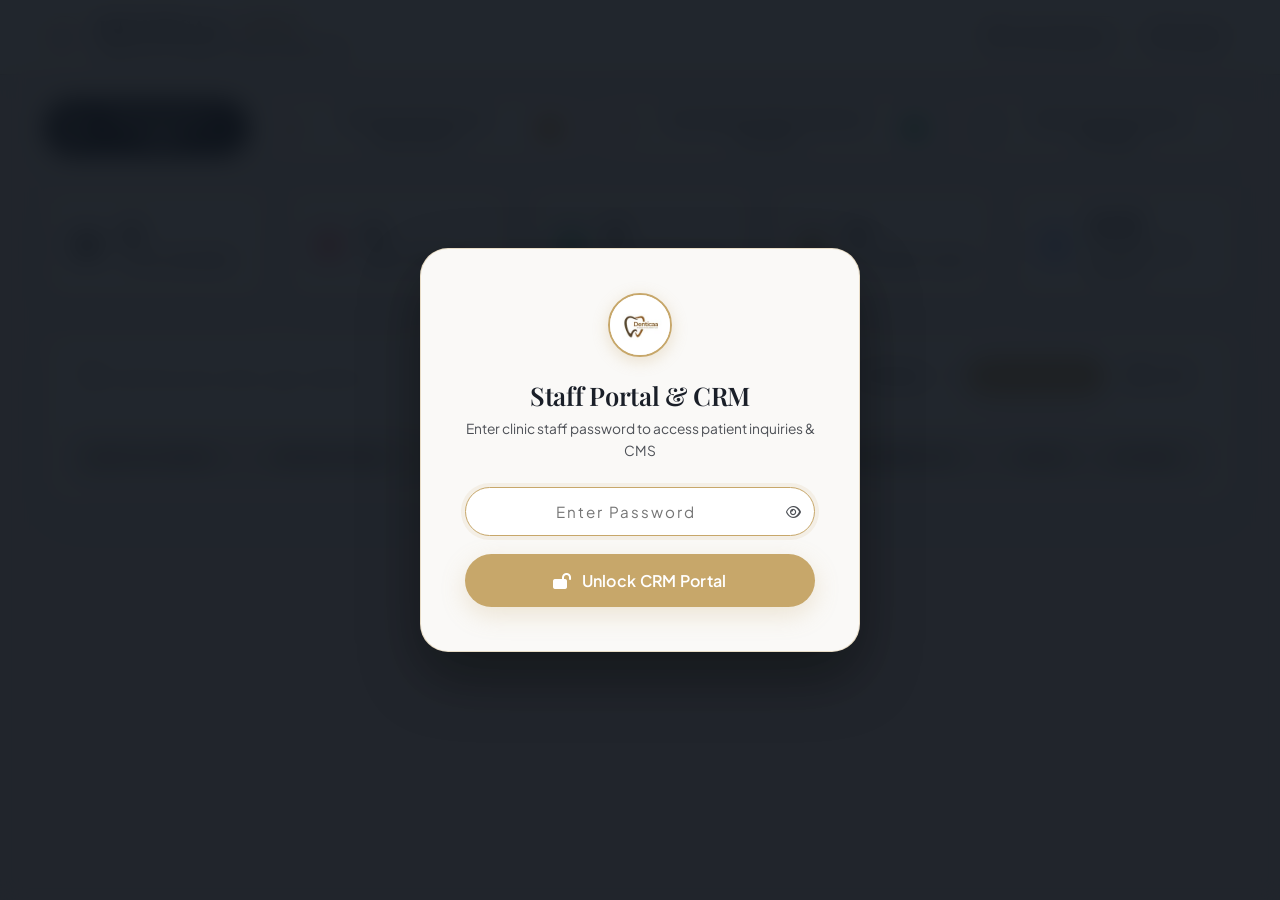
==== commit f6a6a321: "Add Dental Tourism portal, Membership Plans, Dr. Kapil portrait update, and Admin CRM subscribers ma" ====
--- a/admin.html
+++ b/admin.html
@@ -4,7 +4,13 @@
   <meta charset="UTF-8">
   <meta name="viewport" content="width=device-width, initial-scale=1.0">
   <title>Denticaa Dental CRM | Staff Portal & Transformations CMS</title>
+  <meta name="robots" content="noindex, nofollow">
   
+  <!-- Favicon for Browsers -->
+  <link rel="icon" type="image/png" href="images/denticaa-official-logo.png">
+  <link rel="shortcut icon" href="favicon.ico" type="image/x-icon">
+  <link rel="apple-touch-icon" href="images/denticaa-official-logo.png">
+
   <!-- Icons & Fonts -->
   <link rel="stylesheet" href="https://cdnjs.cloudflare.com/ajax/libs/font-awesome/6.5.1/css/all.min.css">
   <link rel="preconnect" href="https://fonts.googleapis.com">
@@ -566,11 +572,11 @@
 
       <form id="authForm">
         <div class="auth-pass-wrap">
-          <input type="password" id="authPasswordInput" class="auth-input" placeholder="Enter Password" autocomplete="current-password" required>
-          <button type="button" class="auth-eye-btn" id="authToggleEye"><i class="fa-regular fa-eye"></i></button>
-        </div>
-        <div class="auth-error" id="authErrorMsg">⚠️ Incorrect password. Please try again.</div>
-        <button type="submit" class="btn btn-gold btn-lg" style="width: 100%;">
+          <input type="password" id="authPasswordInput" class="auth-input" placeholder="Enter Password" autocomplete="current-password" required autofocus>
+          <button type="button" class="auth-eye-btn" id="authToggleEye" aria-label="Toggle Password Visibility"><i class="fa-regular fa-eye"></i></button>
+        </div>
+        <div class="auth-error" id="authErrorMsg" style="display: none; color: #E11D48; font-size: 0.84rem; font-weight: 700; margin-bottom: 12px;">⚠️ Incorrect password. Please try again.</div>
+        <button type="submit" class="btn btn-gold btn-lg" style="width: 100%; justify-content: center;">
           <i class="fa-solid fa-lock-open"></i> Unlock CRM Portal
         </button>
       </form>
@@ -612,7 +618,15 @@
     <!-- Tab Switcher -->
     <div class="crm-nav-tabs">
       <button class="crm-tab-btn active" id="tabBtnLeads" onclick="switchCRMTab('leads')">
-        <i class="fa-solid fa-users"></i> Patient Leads & Inquiries
+        <i class="fa-solid fa-users"></i> All Inquiries & Leads
+      </button>
+      <button class="crm-tab-btn" id="tabBtnMemberships" onclick="switchCRMTab('memberships')">
+        <i class="fa-solid fa-crown" style="color: var(--gold-primary);"></i> Membership Plans & Subscribers
+        <span id="badgeMembershipsCount" style="background: #D97706; color: #FFFFFF; font-size: 0.72rem; padding: 2px 8px; border-radius: 50px; margin-left: 6px; font-weight: 800;">3</span>
+      </button>
+      <button class="crm-tab-btn" id="tabBtnInternational" onclick="switchCRMTab('international')">
+        <i class="fa-solid fa-plane-departure" style="color: var(--gold-primary);"></i> International Clients (Dental Tourism)
+        <span id="badgeInternationalCount" style="background: #059669; color: #FFFFFF; font-size: 0.72rem; padding: 2px 8px; border-radius: 50px; margin-left: 6px; font-weight: 800;">3</span>
       </button>
       <button class="crm-tab-btn" id="tabBtnTransformations" onclick="switchCRMTab('transformations')">
         <i class="fa-solid fa-wand-magic-sparkles"></i> Smile Transformations Manager
@@ -677,6 +691,7 @@
               <option value="all">All Sources</option>
               <option value="form">Website Form</option>
               <option value="chatbot">AI Chatbot</option>
+              <option value="dental_tourism">✈️ Dental Tourism (Global)</option>
             </select>
 
             <select id="crmFilterDoctor" class="crm-select">
@@ -725,7 +740,159 @@
       </div>
     </section>
 
-    <!-- TAB 2: SMILE TRANSFORMATIONS CMS -->
+    <!-- TAB 2: INTERNATIONAL PATIENTS / DENTAL TOURISM CMS -->
+    <section id="crmTabInternational" style="display: none;">
+      <!-- Tourism KPI Cards -->
+      <div class="crm-stats-grid">
+        <div class="crm-stat-card" style="border-top: 3px solid #059669;">
+          <div class="crm-stat-icon" style="background: rgba(16, 185, 129, 0.15); color: #059669;"><i class="fa-solid fa-earth-americas"></i></div>
+          <div>
+            <div class="crm-stat-num" id="statInterTotal" style="color: #059669;">0</div>
+            <div class="crm-stat-label">Global Tourism Leads</div>
+          </div>
+        </div>
+
+        <div class="crm-stat-card" style="border-top: 3px solid var(--gold-primary);">
+          <div class="crm-stat-icon" style="background: var(--gold-subtle); color: var(--gold-dark);"><i class="fa-solid fa-plane-arrival"></i></div>
+          <div>
+            <div class="crm-stat-num" id="statInterActive">0</div>
+            <div class="crm-stat-label">Active Trip Plans</div>
+          </div>
+        </div>
+
+        <div class="crm-stat-card" style="border-top: 3px solid #6366F1;">
+          <div class="crm-stat-icon" style="background: rgba(99, 102, 241, 0.15); color: #6366F1;"><i class="fa-solid fa-passport"></i></div>
+          <div>
+            <div class="crm-stat-num" id="statInterCountries">0</div>
+            <div class="crm-stat-label">Countries Represented</div>
+          </div>
+        </div>
+
+        <div class="crm-stat-card" style="border-top: 3px solid #EC4899;">
+          <div class="crm-stat-icon" style="background: rgba(236, 72, 153, 0.15); color: #EC4899;"><i class="fa-solid fa-gem"></i></div>
+          <div>
+            <div class="crm-stat-num">70–80%</div>
+            <div class="crm-stat-label">Average Savings Offered</div>
+          </div>
+        </div>
+      </div>
+
+      <!-- Tourism Leads Table Card -->
+      <div class="crm-main-card">
+        <div class="crm-filter-bar">
+          <div style="display: flex; align-items: center; gap: 10px;">
+            <div class="crm-badge-portal" style="background: #ECFDF5; color: #065F46; border: 1px solid #A7F3D0; font-size: 0.82rem; padding: 4px 12px;">
+              ✈️ International Patient Inquiries
+            </div>
+            <span style="font-size: 0.85rem; color: var(--text-muted);">Direct requests from USA, UK, Canada, Australia & Gulf</span>
+          </div>
+
+          <div class="crm-filter-group">
+            <button class="btn btn-outline btn-sm" id="btnExportInterCSV">
+              <i class="fa-solid fa-file-csv"></i> Export Global Leads
+            </button>
+          </div>
+        </div>
+
+        <div class="crm-table-wrap">
+          <table class="crm-table">
+            <thead>
+              <tr>
+                <th>Inquiry ID</th>
+                <th>Patient & Country</th>
+                <th>WhatsApp / Mobile</th>
+                <th>Email Address</th>
+                <th>Treatment Requested</th>
+                <th>Doctor</th>
+                <th>Travel Window</th>
+                <th>Status</th>
+                <th>Quick Actions</th>
+              </tr>
+            </thead>
+            <tbody id="crmInterTableBody">
+              <!-- Rendered by js/admin.js -->
+            </tbody>
+          </table>
+        </div>
+      </div>
+    </section>
+
+    <!-- TAB 3: ANNUAL MEMBERSHIP PLANS & SUBSCRIBERS -->
+    <section id="crmTabMemberships" style="display: none;">
+      <!-- KPI Stats -->
+      <div class="crm-stats-grid">
+        <div class="crm-stat-card">
+          <div class="crm-stat-icon" style="background: #FEF3C7; color: #D97706;"><i class="fa-solid fa-crown"></i></div>
+          <div>
+            <div class="crm-stat-num" id="statTotalMemberships">0</div>
+            <div class="crm-stat-label">Active Members</div>
+          </div>
+        </div>
+
+        <div class="crm-stat-card">
+          <div class="crm-stat-icon" style="background: #D1FAE5; color: #059669;"><i class="fa-solid fa-indian-rupee-sign"></i></div>
+          <div>
+            <div class="crm-stat-num" id="statMembershipRevenue">₹0</div>
+            <div class="crm-stat-label">Annual Plan Revenue</div>
+          </div>
+        </div>
+
+        <div class="crm-stat-card">
+          <div class="crm-stat-icon" style="background: #E0E7FF; color: #4338CA;"><i class="fa-solid fa-users"></i></div>
+          <div>
+            <div class="crm-stat-num" id="statFamilyCountCovered">0</div>
+            <div class="crm-stat-label">Family Lives Covered</div>
+          </div>
+        </div>
+
+        <div class="crm-stat-card">
+          <div class="crm-stat-icon" style="background: #FEE2E2; color: #DC2626;"><i class="fa-solid fa-clock-rotate-left"></i></div>
+          <div>
+            <div class="crm-stat-num" id="statExpiringSoonMembers">0</div>
+            <div class="crm-stat-label">Expiring in 30 Days</div>
+          </div>
+        </div>
+      </div>
+
+      <!-- Main Membership Card & Table -->
+      <div class="crm-main-card">
+        <div class="crm-table-header-row">
+          <div>
+            <h3 class="font-serif" style="font-size: 1.35rem; margin-bottom: 4px;">Annual Membership Directory</h3>
+            <p style="font-size: 0.88rem; color: var(--text-muted);">Track enrolled Prime, Prime+, Premium & Family Wellness members, validities, renewals, and kit issuance.</p>
+          </div>
+          <div style="display: flex; gap: 10px; flex-wrap: wrap;">
+            <input type="text" id="crmMembershipSearchInput" class="crm-search-input" placeholder="🔍 Search member name, phone, token..." oninput="renderMembershipDirectory()">
+            <button class="btn btn-outline btn-sm" id="btnExportMemberCSV" onclick="exportMembershipsCSV()">
+              <i class="fa-solid fa-file-arrow-down"></i> Export Members CSV
+            </button>
+          </div>
+        </div>
+
+        <div class="crm-table-wrap">
+          <table class="crm-table">
+            <thead>
+              <tr>
+                <th>Membership ID</th>
+                <th>Member Name & Contact</th>
+                <th>Plan Enrolled</th>
+                <th>Family Covered</th>
+                <th>Activation Date</th>
+                <th>Expiry Date</th>
+                <th>Status & Validity</th>
+                <th>Payment Status</th>
+                <th>Quick Actions</th>
+              </tr>
+            </thead>
+            <tbody id="crmMembershipsTableBody">
+              <!-- Rendered dynamically by js/admin.js -->
+            </tbody>
+          </table>
+        </div>
+      </div>
+    </section>
+
+    <!-- TAB 4: SMILE TRANSFORMATIONS CMS -->
     <section id="crmTabTransformations" style="display: none;">
       <div class="crm-main-card">
         <div style="display: flex; justify-content: space-between; align-items: center; margin-bottom: 24px; flex-wrap: wrap; gap: 14px;">
--- a/css/components.css
+++ b/css/components.css
@@ -68,49 +68,29 @@
   align-items: center;
   justify-content: space-between;
   padding: 6px 0;
-  min-height: 86px;
-  gap: 20px;
+  min-height: 84px;
+  gap: 16px;
 }
 
 .brand-logo {
   display: inline-flex;
   align-items: center;
-  gap: 14px;
+  gap: 12px;
   text-decoration: none;
   flex-shrink: 0;
 }
 
 .brand-logo-img {
-  height: 108px;
+  height: 56px;
   width: auto;
-  max-width: 190px;
+  max-width: 220px;
   object-fit: contain;
   mix-blend-mode: multiply;
   transition: var(--transition);
 }
 
 .brand-logo:hover .brand-logo-img {
-  transform: scale(1.06);
-}
-
-.brand-emblem {
-  width: 44px;
-  height: 44px;
-  border-radius: 50%;
-  background: #1A1F28;
-  border: 1.5px solid var(--gold-primary);
-  display: flex;
-  align-items: center;
-  justify-content: center;
-  color: var(--gold-primary);
-  font-size: 1.15rem;
-  box-shadow: 0 4px 12px rgba(26, 31, 40, 0.15);
-  transition: var(--transition);
-}
-
-.brand-logo:hover .brand-emblem {
-  transform: scale(1.05);
-  border-color: var(--gold-dark);
+  transform: scale(1.04);
 }
 
 .brand-logo-text {
@@ -122,18 +102,18 @@
 
 .brand-name {
   font-family: var(--font-serif);
-  font-size: 1.65rem;
+  font-size: 1.7rem;
   font-weight: 800;
   color: var(--text-dark);
-  letter-spacing: 1.2px;
+  letter-spacing: 1.5px;
   line-height: 1;
 }
 
 .brand-tagline {
-  font-size: 0.7rem;
+  font-size: 0.68rem;
   color: var(--gold-dark);
   font-weight: 700;
-  letter-spacing: 1.5px;
+  letter-spacing: 1.4px;
   text-transform: uppercase;
   white-space: nowrap;
   line-height: 1.2;
@@ -142,7 +122,7 @@
 .nav-menu {
   display: flex;
   align-items: center;
-  gap: 28px;
+  gap: 18px;
   list-style: none;
   margin: 0;
   padding: 0;
@@ -151,13 +131,17 @@
 .nav-link {
   text-decoration: none;
   color: var(--text-dark);
-  font-size: 0.92rem;
+  font-size: 0.88rem;
   font-weight: 600;
   transition: var(--transition);
   position: relative;
-  padding: 8px 0;
+  padding: 8px 2px;
   display: inline-flex;
   align-items: center;
+  gap: 5px;
+  line-height: 1;
+  white-space: nowrap;
+}
   gap: 6px;
   line-height: 1;
 }
@@ -461,17 +445,17 @@
   color: var(--gold-light);
 }
 
-/* Showcase Card (Compact Sleek Luxury Frame) */
+/* Showcase Card (Compact Sleek Luxury Frame - Theme Matched) */
 .doctor-spotlight-card {
   display: none;
   grid-template-columns: 320px 1fr;
   gap: 36px;
   align-items: center;
-  background: #111720;
-  border: 1.5px solid rgba(199, 167, 106, 0.35);
+  background: #FFFFFF;
+  border: 1.5px solid var(--gold-border, #E5D5BA);
   border-radius: var(--radius-xl);
   padding: 28px 32px;
-  box-shadow: var(--shadow-hover), 0 10px 40px rgba(0, 0, 0, 0.2);
+  box-shadow: 0 12px 40px rgba(0, 0, 0, 0.06);
   position: relative;
   max-width: 1060px;
   margin: 0 auto;
@@ -493,9 +477,9 @@
   position: relative;
   border-radius: var(--radius-md);
   overflow: hidden;
-  border: 1.5px solid rgba(199, 167, 106, 0.4);
-  box-shadow: 0 10px 30px rgba(0, 0, 0, 0.5);
-  background: #0D1219;
+  border: 1.5px solid var(--gold-border, #E5D5BA);
+  box-shadow: 0 8px 24px rgba(0, 0, 0, 0.08);
+  background: #F8FAFC;
   height: 380px;
   width: 100%;
 }
@@ -513,7 +497,7 @@
   position: absolute;
   top: 10px;
   right: 10px;
-  background: rgba(17, 23, 32, 0.92);
+  background: rgba(15, 20, 28, 0.88);
   backdrop-filter: blur(8px);
   border: 1px solid var(--gold-border);
   color: var(--gold-light);
@@ -536,9 +520,9 @@
   bottom: 10px;
   left: 10px;
   right: 10px;
-  background: rgba(17, 23, 32, 0.94);
+  background: rgba(15, 20, 28, 0.92);
   backdrop-filter: blur(12px);
-  border: 1px solid rgba(199, 167, 106, 0.3);
+  border: 1px solid rgba(199, 167, 106, 0.4);
   padding: 10px 14px;
   border-radius: var(--radius-sm);
 }
@@ -574,9 +558,9 @@
   font-weight: 700;
   text-transform: uppercase;
   letter-spacing: 1px;
-  color: var(--gold-light);
-  background: rgba(199, 167, 106, 0.12);
-  border: 1px solid var(--gold-border);
+  color: #92400E;
+  background: #FEF3C7;
+  border: 1px solid #FDE68A;
   padding: 4px 12px;
   border-radius: var(--radius-full);
   margin-bottom: 10px;
@@ -586,7 +570,7 @@
 .doctor-main-headline {
   font-size: 1.75rem;
   line-height: 1.25;
-  color: #FFFFFF;
+  color: var(--text-dark, #0F172A);
   margin-bottom: 8px;
 }
 
@@ -594,7 +578,7 @@
   font-family: var(--font-serif);
   font-style: italic;
   font-size: 0.9rem;
-  color: var(--gold-light);
+  color: #B45309;
   line-height: 1.5;
   padding-left: 12px;
   border-left: 2.5px solid var(--gold-primary);
@@ -603,13 +587,13 @@
 
 .doctor-bio-text {
   font-size: 0.88rem;
-  color: #C0C5CF;
+  color: #475569;
   line-height: 1.6;
-  margin-bottom: 12px;
+  margin-bottom: 14px;
 }
 
 .doctor-bio-text strong {
-  color: #FFFFFF;
+  color: #0F172A;
 }
 
 /* 2x2 Feature Pills with Green Checks */
@@ -624,19 +608,19 @@
   display: flex;
   align-items: center;
   gap: 8px;
-  background: rgba(255, 255, 255, 0.05);
-  border: 1px solid rgba(16, 185, 129, 0.3);
+  background: #F0FDF4;
+  border: 1px solid #BBF7D0;
   padding: 8px 14px;
   border-radius: var(--radius-full);
   font-size: 0.8rem;
   font-weight: 600;
-  color: #E2E8F0;
+  color: #166534;
   transition: var(--transition);
 }
 
 .doctor-feature-pill:hover {
-  background: rgba(255, 255, 255, 0.09);
-  border-color: rgba(16, 185, 129, 0.6);
+  background: #DCFCE7;
+  border-color: #86EFAC;
 }
 
 .doctor-feature-pill i {
@@ -1907,3 +1891,185 @@
   border-color: var(--gold-border);
 }
 
+/* ==========================================================================
+   15. DENTICAA ANNUAL MEMBERSHIP & FAMILY WELLNESS PLANS
+   ========================================================================== */
+.plans-section {
+  background: linear-gradient(180deg, #FAF9F7 0%, #F5F2EC 100%);
+  position: relative;
+  overflow: hidden;
+  padding: 90px 0;
+}
+
+.plans-grid {
+  display: grid;
+  grid-template-columns: repeat(4, 1fr);
+  gap: 22px;
+  margin-top: 36px;
+}
+
+.plan-card {
+  background: #FFFFFF;
+  border: 1.5px solid var(--gold-border, #E5D5BA);
+  border-radius: 20px;
+  overflow: hidden;
+  box-shadow: 0 10px 30px rgba(0, 0, 0, 0.05);
+  display: flex;
+  flex-direction: column;
+  transition: transform 0.35s ease, box-shadow 0.35s ease, border-color 0.35s ease;
+  position: relative;
+}
+
+.plan-card:hover {
+  transform: translateY(-8px);
+  box-shadow: 0 20px 45px rgba(197, 155, 39, 0.18);
+  border-color: var(--gold-primary, #C59B27);
+}
+
+.plan-card--featured {
+  border: 2.5px solid var(--gold-primary, #C59B27);
+  box-shadow: 0 15px 40px rgba(197, 155, 39, 0.16);
+  transform: scale(1.02);
+}
+
+.plan-card--featured:hover {
+  transform: scale(1.02) translateY(-8px);
+}
+
+.plan-ribbon {
+  position: absolute;
+  top: 12px;
+  right: 12px;
+  background: linear-gradient(135deg, #C59B27, #92400E);
+  color: #FFFFFF;
+  font-size: 0.72rem;
+  font-weight: 800;
+  padding: 4px 12px;
+  border-radius: 50px;
+  text-transform: uppercase;
+  letter-spacing: 0.5px;
+  z-index: 2;
+  box-shadow: 0 4px 10px rgba(0, 0, 0, 0.15);
+}
+
+.plan-poster-wrap {
+  position: relative;
+  width: 100%;
+  height: 220px;
+  overflow: hidden;
+  background: #0F141C;
+  cursor: pointer;
+}
+
+.plan-poster-img {
+  width: 100%;
+  height: 100%;
+  object-fit: cover;
+  object-position: top center;
+  transition: transform 0.5s ease;
+}
+
+.plan-card:hover .plan-poster-img {
+  transform: scale(1.05);
+}
+
+.plan-poster-zoom-hint {
+  position: absolute;
+  bottom: 10px;
+  right: 10px;
+  background: rgba(15, 20, 28, 0.75);
+  color: #FFFFFF;
+  font-size: 0.7rem;
+  padding: 3px 8px;
+  border-radius: 4px;
+  backdrop-filter: blur(4px);
+  pointer-events: none;
+}
+
+.plan-body {
+  padding: 22px 18px;
+  display: flex;
+  flex-direction: column;
+  flex: 1;
+}
+
+.plan-name {
+  font-family: var(--font-serif);
+  font-size: 1.22rem;
+  color: #0F172A;
+  margin-bottom: 6px;
+  line-height: 1.3;
+}
+
+.plan-price-wrap {
+  display: flex;
+  align-items: baseline;
+  gap: 6px;
+  margin-bottom: 14px;
+  padding-bottom: 12px;
+  border-bottom: 1px solid #F1F5F9;
+}
+
+.plan-price {
+  font-size: 1.7rem;
+  font-weight: 800;
+  color: #059669;
+  font-family: var(--font-sans);
+}
+
+.plan-period {
+  font-size: 0.8rem;
+  color: var(--text-muted);
+  font-weight: 600;
+}
+
+.plan-features-list {
+  list-style: none;
+  padding: 0;
+  margin: 0 0 20px 0;
+  display: flex;
+  flex-direction: column;
+  gap: 9px;
+  flex: 1;
+}
+
+.plan-features-list li {
+  display: flex;
+  align-items: flex-start;
+  gap: 8px;
+  font-size: 0.83rem;
+  color: #334155;
+  line-height: 1.45;
+}
+
+.plan-features-list li i {
+  color: #059669;
+  font-size: 0.9rem;
+  margin-top: 2px;
+  flex-shrink: 0;
+}
+
+.plan-card-footer {
+  margin-top: auto;
+}
+
+.plan-btn {
+  width: 100%;
+  justify-content: center;
+  font-weight: 700;
+  font-size: 0.88rem;
+}
+
+@media (max-width: 1140px) {
+  .plans-grid {
+    grid-template-columns: repeat(2, 1fr);
+  }
+}
+
+@media (max-width: 640px) {
+  .plans-grid {
+    grid-template-columns: 1fr;
+  }
+}
+
+
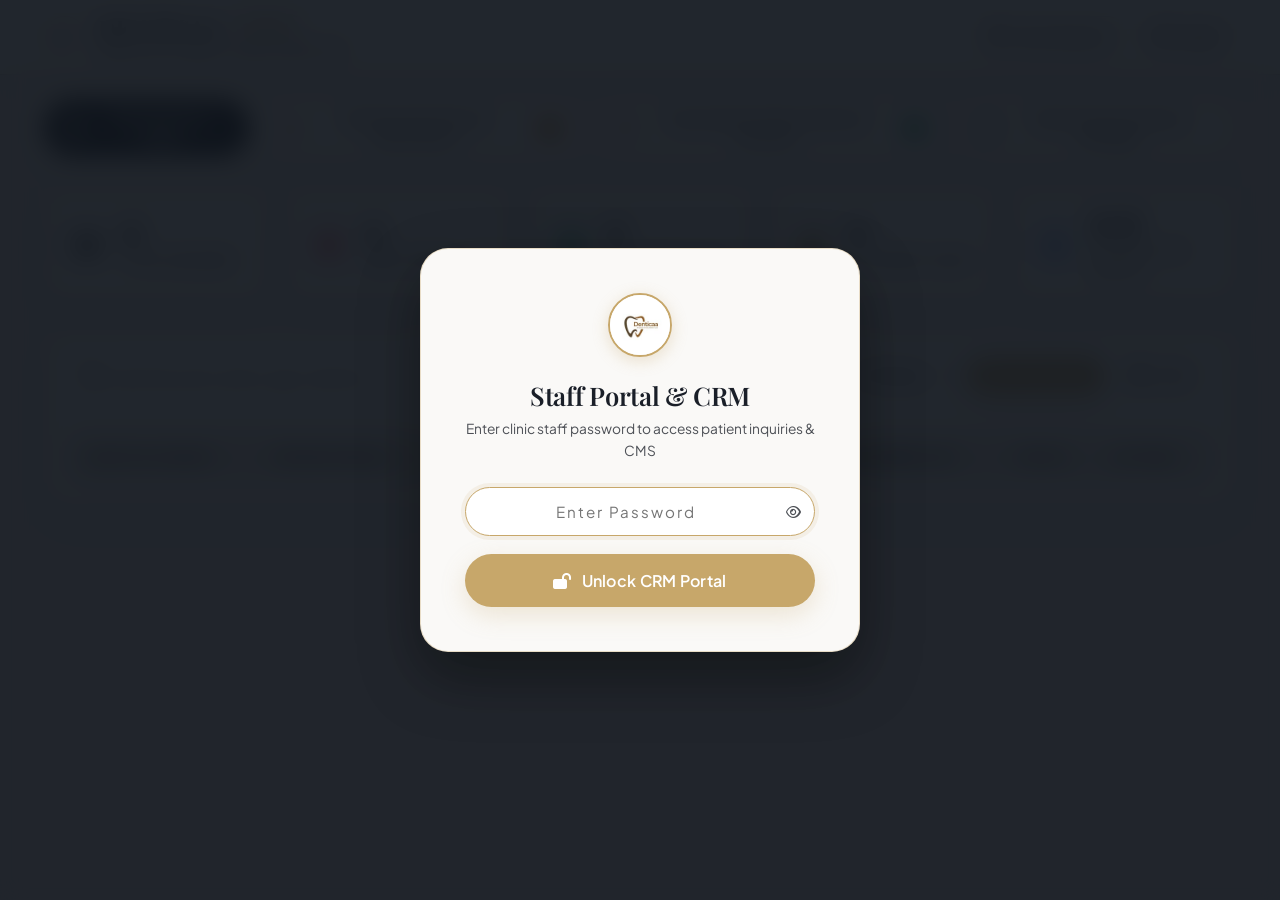
==== commit cb1231f4: "Fix admin tabs switching and add renderInternationalLeads controller" ====
--- a/admin.html
+++ b/admin.html
@@ -18,9 +18,9 @@
   <link href="https://fonts.googleapis.com/css2?family=Playfair+Display:ital,wght@0,400;0,500;0,600;0,700;1,400;1,600&family=Plus+Jakarta+Sans:wght@300;400;500;600;700;800&display=swap" rel="stylesheet">
 
   <!-- Core Theme Styles -->
-  <link rel="stylesheet" href="css/style.css">
-  <link rel="stylesheet" href="css/components.css">
-  <link rel="stylesheet" href="css/responsive.css">
+  <link rel="stylesheet" href="css/style.css?v=4.1">
+  <link rel="stylesheet" href="css/components.css?v=4.1">
+  <link rel="stylesheet" href="css/responsive.css?v=4.1">
 
   <style>
     /* Dedicated CRM Portal & Staff Login Styling */
@@ -1040,7 +1040,7 @@
   </div>
 
   <!-- Scripts -->
-  <script src="js/crm-store.js"></script>
-  <script src="js/admin.js"></script>
+  <script src="js/crm-store.js?v=4.1"></script>
+  <script src="js/admin.js?v=4.1"></script>
 </body>
 </html>
--- a/css/components.css
+++ b/css/components.css
@@ -63,27 +63,32 @@
   box-shadow: var(--shadow-subtle);
 }
 
+.navbar .container {
+  max-width: 1360px;
+  width: 100%;
+}
+
 .nav-container {
   display: flex;
   align-items: center;
   justify-content: space-between;
   padding: 6px 0;
   min-height: 84px;
-  gap: 16px;
+  gap: 14px;
 }
 
 .brand-logo {
   display: inline-flex;
   align-items: center;
-  gap: 12px;
+  gap: 10px;
   text-decoration: none;
   flex-shrink: 0;
 }
 
 .brand-logo-img {
-  height: 56px;
+  height: 52px;
   width: auto;
-  max-width: 220px;
+  max-width: 200px;
   object-fit: contain;
   mix-blend-mode: multiply;
   transition: var(--transition);
@@ -102,18 +107,18 @@
 
 .brand-name {
   font-family: var(--font-serif);
-  font-size: 1.7rem;
+  font-size: 1.55rem;
   font-weight: 800;
   color: var(--text-dark);
-  letter-spacing: 1.5px;
+  letter-spacing: 1.2px;
   line-height: 1;
 }
 
 .brand-tagline {
-  font-size: 0.68rem;
+  font-size: 0.65rem;
   color: var(--gold-dark);
   font-weight: 700;
-  letter-spacing: 1.4px;
+  letter-spacing: 1.2px;
   text-transform: uppercase;
   white-space: nowrap;
   line-height: 1.2;
@@ -122,28 +127,26 @@
 .nav-menu {
   display: flex;
   align-items: center;
-  gap: 18px;
+  gap: 15px;
   list-style: none;
   margin: 0;
   padding: 0;
+  flex-shrink: 0;
 }
 
 .nav-link {
   text-decoration: none;
   color: var(--text-dark);
-  font-size: 0.88rem;
+  font-size: 0.86rem;
   font-weight: 600;
   transition: var(--transition);
   position: relative;
-  padding: 8px 2px;
+  padding: 6px 2px;
   display: inline-flex;
   align-items: center;
   gap: 5px;
   line-height: 1;
   white-space: nowrap;
-}
-  gap: 6px;
-  line-height: 1;
 }
 
 .nav-link:hover,
@@ -170,7 +173,14 @@
 .nav-actions {
   display: flex;
   align-items: center;
-  gap: 14px;
+  gap: 10px;
+  flex-shrink: 0;
+}
+
+.nav-actions .btn-sm {
+  white-space: nowrap;
+  padding: 8px 16px;
+  font-size: 0.84rem;
   flex-shrink: 0;
 }
 
@@ -435,14 +445,14 @@
 }
 
 .doctor-tab-btn.active {
-  background: var(--text-dark);
-  border-color: var(--text-dark);
-  color: #FFFFFF;
-  box-shadow: 0 4px 16px rgba(26, 31, 40, 0.2);
+  background: linear-gradient(135deg, var(--gold-primary), var(--gold-dark));
+  border-color: var(--gold-dark);
+  color: #FFFFFF;
+  box-shadow: 0 4px 18px rgba(197, 155, 39, 0.35);
 }
 
 .doctor-tab-btn.active i {
-  color: var(--gold-light);
+  color: #FFFFFF;
 }
 
 /* Showcase Card (Compact Sleek Luxury Frame - Theme Matched) */
@@ -454,8 +464,8 @@
   background: #FFFFFF;
   border: 1.5px solid var(--gold-border, #E5D5BA);
   border-radius: var(--radius-xl);
-  padding: 28px 32px;
-  box-shadow: 0 12px 40px rgba(0, 0, 0, 0.06);
+  padding: 32px;
+  box-shadow: 0 14px 45px rgba(0, 0, 0, 0.06);
   position: relative;
   max-width: 1060px;
   margin: 0 auto;
@@ -495,19 +505,20 @@
 /* Top-Right Excellence Gold Badge */
 .doctor-exp-badge {
   position: absolute;
-  top: 10px;
-  right: 10px;
-  background: rgba(15, 20, 28, 0.88);
-  backdrop-filter: blur(8px);
-  border: 1px solid var(--gold-border);
-  color: var(--gold-light);
-  font-size: 0.72rem;
-  font-weight: 700;
-  padding: 4px 10px;
+  top: 12px;
+  right: 12px;
+  background: rgba(255, 255, 255, 0.95);
+  backdrop-filter: blur(10px);
+  border: 1.5px solid var(--gold-border);
+  color: var(--gold-dark);
+  font-size: 0.74rem;
+  font-weight: 800;
+  padding: 5px 12px;
   border-radius: var(--radius-full);
   display: inline-flex;
   align-items: center;
-  gap: 5px;
+  gap: 6px;
+  box-shadow: 0 4px 14px rgba(0, 0, 0, 0.08);
 }
 
 .doctor-exp-badge i {
@@ -517,21 +528,22 @@
 /* Bottom Floating Nameplate Overlay */
 .doctor-nameplate-overlay {
   position: absolute;
-  bottom: 10px;
-  left: 10px;
-  right: 10px;
-  background: rgba(15, 20, 28, 0.92);
-  backdrop-filter: blur(12px);
-  border: 1px solid rgba(199, 167, 106, 0.4);
-  padding: 10px 14px;
+  bottom: 12px;
+  left: 12px;
+  right: 12px;
+  background: rgba(255, 255, 255, 0.95);
+  backdrop-filter: blur(14px);
+  border: 1.5px solid var(--gold-border);
+  padding: 12px 14px;
   border-radius: var(--radius-sm);
+  box-shadow: 0 8px 24px rgba(0, 0, 0, 0.1);
 }
 
 .doctor-nameplate-title {
   font-family: var(--font-serif);
   font-size: 1.15rem;
-  font-weight: 700;
-  color: #FFFFFF;
+  font-weight: 800;
+  color: #0F172A;
   letter-spacing: 0.5px;
   margin-bottom: 2px;
   text-transform: uppercase;
@@ -539,8 +551,8 @@
 
 .doctor-nameplate-sub {
   font-size: 0.74rem;
-  color: var(--gold-light);
-  font-weight: 600;
+  color: var(--gold-dark);
+  font-weight: 700;
 }
 
 /* Right Column: Bio, Headline, Quote, Feature Pills, CTAs */
@@ -1955,35 +1967,46 @@
 .plan-poster-wrap {
   position: relative;
   width: 100%;
-  height: 220px;
+  height: 280px;
   overflow: hidden;
-  background: #0F141C;
+  background: #F8FAFC;
   cursor: pointer;
+  display: flex;
+  align-items: center;
+  justify-content: center;
+  padding: 14px 14px 0 14px;
 }
 
 .plan-poster-img {
   width: 100%;
   height: 100%;
-  object-fit: cover;
-  object-position: top center;
-  transition: transform 0.5s ease;
+  object-fit: contain;
+  object-position: center;
+  border-radius: 12px;
+  background: #FFFFFF;
+  border: 1px solid #E2E8F0;
+  box-shadow: 0 4px 14px rgba(0, 0, 0, 0.06);
+  transition: transform 0.4s ease, box-shadow 0.4s ease;
 }
 
 .plan-card:hover .plan-poster-img {
-  transform: scale(1.05);
+  transform: scale(1.03);
+  box-shadow: 0 8px 24px rgba(197, 155, 39, 0.22);
 }
 
 .plan-poster-zoom-hint {
   position: absolute;
-  bottom: 10px;
-  right: 10px;
-  background: rgba(15, 20, 28, 0.75);
-  color: #FFFFFF;
-  font-size: 0.7rem;
-  padding: 3px 8px;
-  border-radius: 4px;
-  backdrop-filter: blur(4px);
+  bottom: 12px;
+  right: 18px;
+  background: rgba(15, 20, 28, 0.82);
+  color: #FFFFFF;
+  font-size: 0.72rem;
+  font-weight: 700;
+  padding: 4px 10px;
+  border-radius: 6px;
+  backdrop-filter: blur(6px);
   pointer-events: none;
+  border: 1px solid rgba(255, 255, 255, 0.2);
 }
 
 .plan-body {
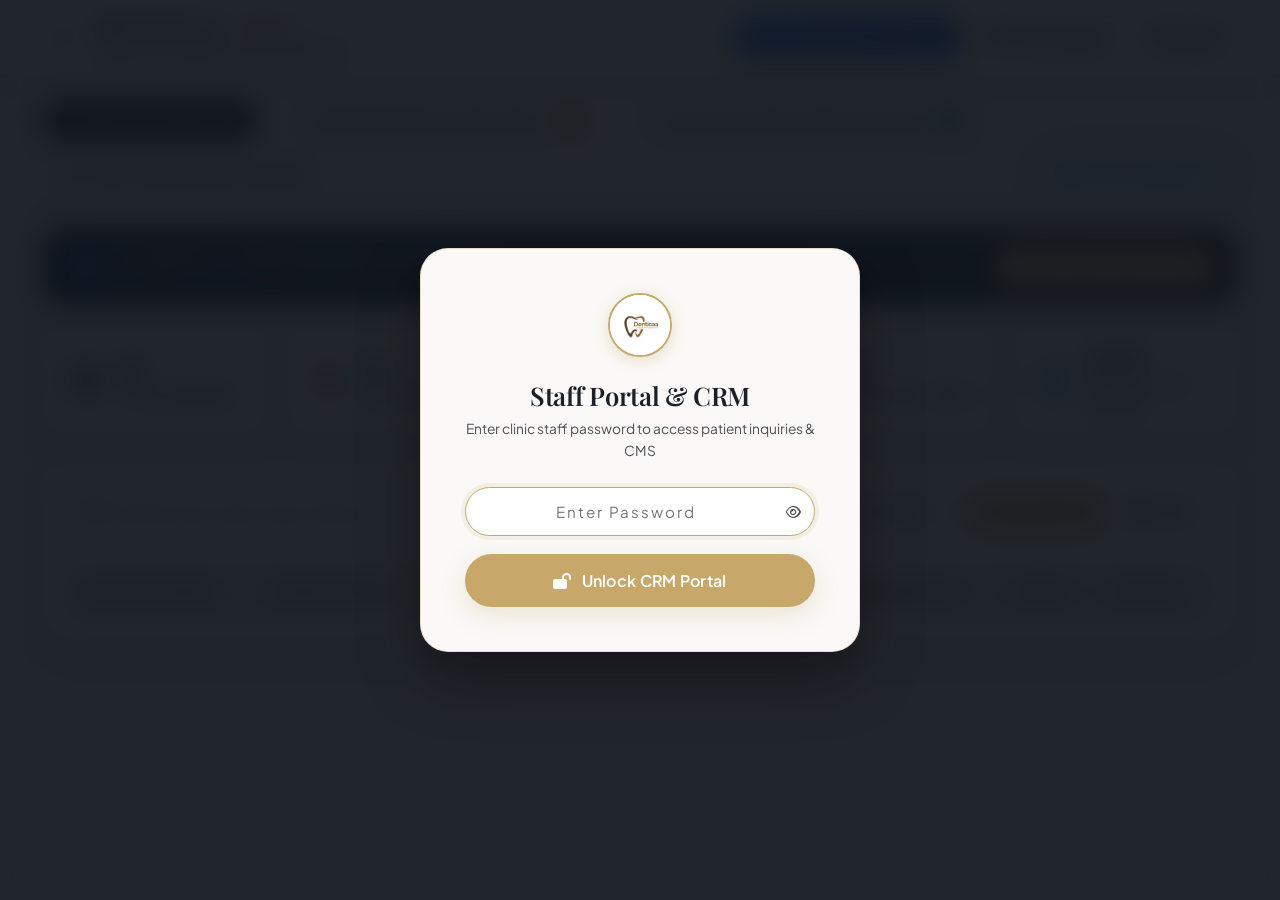
==== commit 35900b31: "Update contact numbers, Instagram social links, Clinicia admin integration, and membership posters" ====
--- a/admin.html
+++ b/admin.html
@@ -600,7 +600,10 @@
         </a>
 
         <!-- Controls -->
-        <div style="display: flex; align-items: center; gap: 10px;">
+        <div style="display: flex; align-items: center; gap: 10px; flex-wrap: wrap;">
+          <a href="https://www.clinicia.com/calendar/book?u=kapiljain" target="_blank" rel="noopener" class="btn btn-gold btn-sm" style="background: linear-gradient(135deg, #2563EB, #1D4ED8); border-color: #2563EB; color: #FFFFFF; font-weight: 700;">
+            <i class="fa-solid fa-calendar-check"></i> Clinicia Appointments ↗
+          </a>
           <a href="index.html" class="btn btn-outline btn-sm">
             <i class="fa-solid fa-globe"></i> View Website
           </a>
@@ -616,7 +619,7 @@
   <main class="container" style="flex: 1;">
     
     <!-- Tab Switcher -->
-    <div class="crm-nav-tabs">
+    <div class="crm-nav-tabs" style="display: flex; gap: 10px; flex-wrap: wrap; align-items: center;">
       <button class="crm-tab-btn active" id="tabBtnLeads" onclick="switchCRMTab('leads')">
         <i class="fa-solid fa-users"></i> All Inquiries & Leads
       </button>
@@ -631,10 +634,28 @@
       <button class="crm-tab-btn" id="tabBtnTransformations" onclick="switchCRMTab('transformations')">
         <i class="fa-solid fa-wand-magic-sparkles"></i> Smile Transformations Manager
       </button>
+      <a href="https://www.clinicia.com/calendar/book?u=kapiljain" target="_blank" rel="noopener" class="crm-tab-btn" style="text-decoration: none; color: #1E40AF; border-color: #93C5FD; background: #EFF6FF; margin-left: auto;">
+        <i class="fa-solid fa-calendar-days" style="color: #2563EB;"></i> Clinicia Calendar ↗
+      </a>
     </div>
 
     <!-- TAB 1: PATIENT LEADS & INQUIRIES -->
     <section id="crmTabLeads">
+      <!-- Clinicia Integration Quick Bar -->
+      <div style="background: linear-gradient(135deg, #0F172A, #1E293B); border: 1px solid var(--gold-border); border-radius: var(--radius-lg); padding: 14px 20px; margin-bottom: 22px; display: flex; align-items: center; justify-content: space-between; flex-wrap: wrap; gap: 12px; box-shadow: 0 4px 16px rgba(0,0,0,0.15);">
+        <div style="display: flex; align-items: center; gap: 14px;">
+          <div style="width: 42px; height: 42px; border-radius: 10px; background: rgba(37, 99, 235, 0.2); border: 1px solid #3B82F6; color: #60A5FA; display: flex; align-items: center; justify-content: center; font-size: 1.2rem;">
+            <i class="fa-solid fa-calendar-check"></i>
+          </div>
+          <div>
+            <div style="color: #FFFFFF; font-weight: 700; font-size: 0.92rem;">Dr. Kapil Jain — Clinicia Calendar & Direct Bookings</div>
+            <div style="color: #94A3B8; font-size: 0.78rem;">Manage live chair slots, patient appointments, and daily OPD on Clinicia</div>
+          </div>
+        </div>
+        <a href="https://www.clinicia.com/calendar/book?u=kapiljain" target="_blank" rel="noopener" class="btn btn-gold btn-sm">
+          <i class="fa-solid fa-arrow-up-right-from-square"></i> Open Clinicia Software
+        </a>
+      </div>
       <!-- KPI Stats -->
       <div class="crm-stats-grid">
         <div class="crm-stat-card">
--- a/css/components.css
+++ b/css/components.css
@@ -1915,8 +1915,8 @@
 
 .plans-grid {
   display: grid;
-  grid-template-columns: repeat(4, 1fr);
-  gap: 22px;
+  grid-template-columns: repeat(3, 1fr);
+  gap: 24px;
   margin-top: 36px;
 }
 
@@ -1967,7 +1967,7 @@
 .plan-poster-wrap {
   position: relative;
   width: 100%;
-  height: 280px;
+  height: 290px;
   overflow: hidden;
   background: #F8FAFC;
   cursor: pointer;
@@ -2018,7 +2018,7 @@
 
 .plan-name {
   font-family: var(--font-serif);
-  font-size: 1.22rem;
+  font-size: 1.25rem;
   color: #0F172A;
   margin-bottom: 6px;
   line-height: 1.3;
